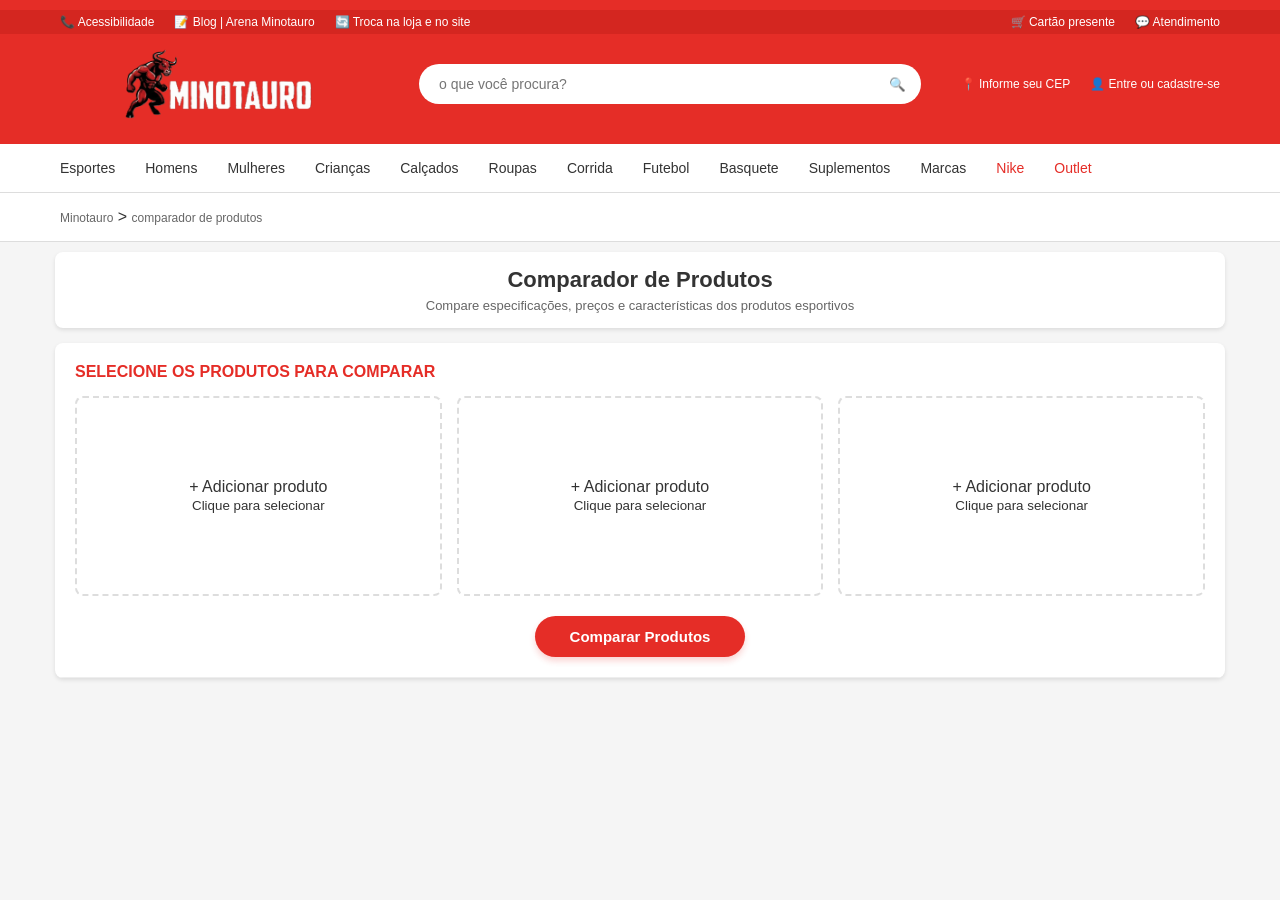
==== index.html @ 3b69f61f "Subindo projeto Minotauro completo" ====
<!DOCTYPE html>
<html lang="pt-BR">
  <head>
    <meta charset="UTF-8" />
    <meta name="viewport" content="width=device-width, initial-scale=1.0" />
    <title>Comparador de Produtos - Grifo</title>
    <link rel="stylesheet" href="style.css" />
    <script src="script.js"></script>
  </head>
  <body>
    <!-- Header -->
    <header class="header">
      <div class="header-top">
        <div class="container">
          <div class="header-top-left">
            <span>📞 Acessibilidade</span>
            <span>📝 Blog | Arena Minotauro</span>
            <span>🔄 Troca na loja e no site</span>
          </div>
          <div class="header-top-right">
            <span>🛒 Cartão presente</span>
            <span>💬 Atendimento</span>
          </div>
        </div>
      </div>
      <div class="header-main">
        <div class="container">
          <a href="#" class="logo">
            <img
              src="imagens/Minotauro 3.PNG"
              alt="Logo Minotauro"
              class="logo-img"
            />
          </a>
          <!--    <a href="#" class="logo"> Grifo </a>-->
          <div class="search-container">
            <input
              type="text"
              class="search-input"
              placeholder="o que você procura?"
            />
            <button class="search-btn">🔍</button>
          </div>
          <div class="header-right">
            <span>📍 Informe seu CEP</span>
            <span>👤 Entre ou cadastre-se</span>
          </div>
        </div>
      </div>
    </header>

    <!-- Menu de navegação -->
    <nav class="nav-menu">
      <div class="container">
        <ul class="nav-items">
          <li><a href="#">Esportes</a></li>
          <li><a href="#">Homens</a></li>
          <li><a href="#">Mulheres</a></li>
          <li><a href="#">Crianças</a></li>
          <li><a href="#">Calçados</a></li>
          <li><a href="#">Roupas</a></li>
          <li><a href="#">Corrida</a></li>
          <li><a href="#">Futebol</a></li>
          <li><a href="#">Basquete</a></li>
          <li><a href="#">Suplementos</a></li>
          <li><a href="#">Marcas</a></li>
          <li><a href="#" style="color: #e52d27">Nike</a></li>
          <li><a href="#" style="color: #e52d27">Outlet</a></li>
        </ul>
      </div>
    </nav>

    <!-- Breadcrumb -->
    <div class="breadcrumb">
      <div class="container">
        <a href="#">Minotauro</a> >
        <a href="#">comparador de produtos</a>
      </div>
    </div>

    <!-- Conteúdo principal -->
    <main class="main-content">
      <div class="comparador-header">
        <h1 class="comparador-title">Comparador de Produtos</h1>
        <p class="comparador-subtitle">
          Compare especificações, preços e características dos produtos
          esportivos
        </p>
      </div>

      <div class="comparador-container">
        <div class="comparador-section">
          <h2 class="section-title">Selecione os produtos para comparar</h2>
          <div class="produto-selector">
            <div class="produto-slot" onclick="abrirModalSelecao()">
              <div class="produto-placeholder" id="slot1">
                <div>+ Adicionar produto</div>
                <small>Clique para selecionar</small>
              </div>
            </div>
            <div class="produto-slot" onclick="abrirModalSelecao()">
              <div class="produto-placeholder" id="slot2">
                <div>+ Adicionar produto</div>
                <small>Clique para selecionar</small>
              </div>
            </div>
            <div class="produto-slot" onclick="abrirModalSelecao()">
              <div class="produto-placeholder" id="slot3">
                <div>+ Adicionar produto</div>
                <small>Clique para selecionar</small>
              </div>
            </div>
          </div>
          <div style="text-align: center">
            <button class="btn-comparar" onclick="compararProdutos()">
              Comparar Produtos
            </button>
          </div>
        </div>

        <div
          class="comparador-section"
          id="comparacao-resultado"
          style="display: none"
        >
          <h2 class="section-title">Comparação de Produtos</h2>
          <table class="comparacao-table">
            <thead>
              <tr>
                <th>Especificação</th>
                <th>Produto 1</th>
                <th>Produto 2</th>
                <th>Produto 3</th>
              </tr>
            </thead>
            <tbody>
              <tr>
                <td class="spec-category">INFORMAÇÕES GERAIS</td>
                <td></td>
                <td></td>
                <td></td>
              </tr>
              <tr>
                <td>Marca</td>
                <td id="marca1">-</td>
                <td id="marca2">-</td>
                <td id="marca3">-</td>
              </tr>
              <tr>
                <td>Modelo</td>
                <td id="modelo1">-</td>
                <td id="modelo2">-</td>
                <td id="modelo3">-</td>
              </tr>
              <tr>
                <td>Preço</td>
                <td id="preco1">-</td>
                <td id="preco2">-</td>
                <td id="preco3">-</td>
              </tr>

              <tr class="ai-summary-row">
                <td>
                  Opinião dos Clientes <br /><small style="color: #666"
                    >(Gerado por IA)</small
                  >
                </td>
                <td id="resumo1" class="ai-summary-cell"></td>
                <td id="resumo2" class="ai-summary-cell"></td>
                <td id="resumo3" class="ai-summary-cell"></td>
              </tr>
              <tr>
                <td class="spec-category">CARACTERÍSTICAS</td>
                <td></td>
                <td></td>
                <td></td>
              </tr>
              <tr>
                <td>Material</td>
                <td id="material1">-</td>
                <td id="material2">-</td>
                <td id="material3">-</td>
              </tr>
              <tr>
                <td>Peso</td>
                <td id="peso1">-</td>
                <td id="peso2">-</td>
                <td id="peso3">-</td>
              </tr>
              <tr>
                <td>Cor</td>
                <td id="cor1">-</td>
                <td id="cor2">-</td>
                <td id="cor3">-</td>
              </tr>
              <tr>
                <td>Tecnologia</td>
                <td id="tecnologia1">-</td>
                <td id="tecnologia2">-</td>
                <td id="tecnologia3">-</td>
              </tr>
              <tr>
                <td>Tipo de fecho</td>
                <td id="fecho1">-</td>
                <td id="fecho2">-</td>
                <td id="fecho3">-</td>
              </tr>
              <tr>
                <td>Tamanhos disponíveis</td>
                <td id="tamanhos1">-</td>
                <td id="tamanhos2">-</td>
                <td id="tamanhos3">-</td>
              </tr>
            </tbody>
          </table>
          <div id="mobile-comparison-view" style="display: none">
            <div class="mobile-tabs-header" id="mobileTabsHeader"></div>
            <div class="mobile-tabs-content" id="mobileTabsContent"></div>
          </div>
        </div>
      </div>
    </main>

    <div id="productModal" class="modal-overlay">
      <div class="modal-content">
        <div class="modal-header">
          <h3 class="modal-title" style="color: #e52d27; font-weight: bold">
            Selecione um Produto
          </h3>
          <button class="modal-close" onclick="fecharModal()">&times;</button>
        </div>
        <div id="errorToast" class="error-toast">
          <div class="toast-content">
            <div class="error-icon">!</div>
            <div class="toast-message">
              <strong>Categorias Diferentes</strong>
              <span>Selecione produtos do mesmo tipo para comparar.</span>
            </div>
          </div>
        </div>
        <div class="filter-box-wrapper">
          <div class="search-modal-container">
            <input
              type="text"
              id="modalSearchInput"
              placeholder="Buscar produto..."
              oninput="filtrarProdutos()"
              onfocus="togglePopularTerms(true)"
            />

            <button class="search-modal-btn">🔍</button>

            <div
              id="popularTerms"
              class="popular-terms-dropdown"
              style="display: none"
            >
              <h4>Termos mais buscados</h4>
              <ol class="popular-list">
                <li onclick="selecionarTermoPopular(this)">
                  <span class="term-number">1</span> Bola de futebol
                </li>
                <li onclick="selecionarTermoPopular(this)">
                  <span class="term-number">2</span> Tenis Nike
                </li>
                <li onclick="selecionarTermoPopular(this)">
                  <span class="term-number">3</span> Asics
                </li>
                <li onclick="selecionarTermoPopular(this)">
                  <span class="term-number">4</span> Relógio
                </li>
                <li onclick="selecionarTermoPopular(this)">
                  <span class="term-number">5</span> Tenis Adidas
                </li>
              </ol>
            </div>
          </div>

          <div class="filters-row">
            <div class="filter-item">
              <label>Esporte</label>
              <select id="filterEsporte" onchange="aplicarFiltrosAvancados()">
                <option value="">Todos</option>
                <option value="Futebol">Futebol</option>
                <option value="Corrida">Corrida</option>
                <option value="Artes Marciais">Artes Marciais</option>
                <option value="Academia">Academia</option>
              </select>
            </div>

            <div class="filter-item">
              <label>Gênero</label>
              <select id="filterGenero" onchange="aplicarFiltrosAvancados()">
                <option value="">Todos</option>
                <option value="Masculino">Masculino</option>
                <option value="Feminino">Feminino</option>
                <option value="Unissex">Unissex</option>
              </select>
            </div>

            <div class="filter-item">
              <label>Cor</label>
              <select id="filterCor" onchange="aplicarFiltrosAvancados()">
                <option value="">Todas as cores</option>
                <option value="Branco">Branco</option>
                <option value="Preto">Preto</option>
                <option value="Vermelho">Vermelho</option>
                <option value="Amarelo">Amarelo</option>
                <option value="Laranja">Laranja</option>
              </select>
            </div>

            <div class="filter-item">
              <label>Faixa de Preço</label>
              <select id="filterPreco" onchange="aplicarFiltrosAvancados()">
                <option value="">Todos os preços</option>
                <option value="low">Até R$ 100</option>
                <option value="mid">R$ 100 - R$ 200</option>
                <option value="high">Acima de R$ 200</option>
              </select>
            </div>

            <div class="filter-item filter-actions">
              <button class="btn-clear-filters" onclick="limparFiltros()">
                Limpar Filtros
              </button>
            </div>
          </div>
        </div>

        <div id="modalProductsContainer" class="modal-products-grid"></div>

        <div class="modal-footer">
          <button class="btn-cancelar" onclick="fecharModal()">Cancelar</button>
          <button
            class="btn-comparar-modal"
            id="btnCompararModal"
            onclick="confirmarSelecao()"
            disabled
          >
            Selecionar (Min: 1)
          </button>
        </div>
      </div>
    </div>
  </body>
</html>
---- style.css ----
/* =========================================
   1. RESET E ESTILOS GERAIS
   ========================================= */
* {
  margin: 0;
  padding: 0;
  box-sizing: border-box;
}

body {
  font-family: -apple-system, BlinkMacSystemFont, "Segoe UI", Roboto, "Helvetica Neue", Arial, sans-serif;
  background-color: #f5f5f5;
  color: #333;
  -webkit-font-smoothing: antialiased;
}

input, button, select, textarea {
  font-family: inherit;
}

/* =========================================
   2. HEADER E NAVEGAÇÃO
   ========================================= */
.header {
  background-color: #e52d27;
  color: white;
  padding: 10px 0;
}

.header-top {
  background-color: #d42620;
  padding: 5px 0;
  font-size: 12px;
}

.header-top .container,
.header-main .container,
.nav-menu .container,
.breadcrumb .container {
  max-width: 1200px;
  margin: 0 auto;
  padding: 0 20px;
}

.header-top .container {
  display: flex;
  justify-content: space-between;
  align-items: center;
}

.header-top-left,
.header-top-right {
  display: flex;
  gap: 20px;
}

.header-main {
  padding: 10px 0;
}

.header-main .container {
  display: flex;
  justify-content: space-between;
  align-items: center;
}

/* --- LOGO --- */
.logo {
  display: flex;
  align-items: center;
  text-decoration: none;
}

.logo-img {
  height: 80px;
  width: auto;
  object-fit: contain;
}

.search-container {
  flex: 1;
  max-width: 600px;
  margin: 0 40px;
  position: relative;
}

.search-input {
  width: 100%;
  padding: 12px 50px 12px 20px;
  border: none;
  border-radius: 25px;
  font-size: 14px;
}

.search-btn {
  position: absolute;
  right: 15px;
  top: 50%;
  transform: translateY(-50%);
  background: none;
  border: none;
  color: #e52d27;
  cursor: pointer;
}

.header-right {
  display: flex;
  align-items: center;
  gap: 20px;
  font-size: 12px;
}

/* Menu de Navegação */
.nav-menu {
  background-color: white;
  border-bottom: 1px solid #ddd;
  padding: 15px 0;
}

.nav-items {
  display: flex;
  gap: 30px;
  list-style: none;
  flex-wrap: wrap;
}

.nav-items li a {
  text-decoration: none;
  color: #333;
  font-weight: 500;
  font-size: 14px;
  transition: color 0.3s;
}

.nav-items li a:hover {
  color: #e52d27;
}

/* Breadcrumb */
.breadcrumb {
  background-color: white;
  padding: 15px 0;
  border-bottom: 1px solid #ddd;
}

.breadcrumb a {
  color: #666;
  text-decoration: none;
  font-size: 12px;
}

/* =========================================
   3. ÁREA PRINCIPAL DO COMPARADOR
   ========================================= */
.main-content {
  max-width: 1200px;
  margin: 10px auto;
  padding: 0 15px;
}

.comparador-header {
  background-color: white;
  padding: 15px;
  border-radius: 8px;
  box-shadow: 0 2px 4px rgba(0, 0, 0, 0.1);
  margin-bottom: 15px;
  text-align: center;
}

.comparador-title {
  color: #333;
  font-size: 22px;
  margin-bottom: 5px;
  font-weight: 800;
}

.comparador-subtitle {
  color: #666;
  font-size: 13px;
  margin-bottom: 0;
}

.comparador-container {
  background-color: white;
  border-radius: 8px;
  box-shadow: 0 2px 4px rgba(0, 0, 0, 0.1);
  overflow: hidden;
}

.comparador-section {
  padding: 20px;
  border-bottom: 1px solid #eee;
}

.section-title {
  color: #e52d27;
  font-size: 16px;
  margin-bottom: 15px;
  font-weight: bold;
  text-transform: uppercase;
}

/* =========================================
   4. SLOTS DE SELEÇÃO
   ========================================= */
.produto-selector {
  display: flex;
  gap: 15px;
  margin-bottom: 20px;
}

.produto-slot {
  flex: 1;
  border: 2px dashed #ddd;
  border-radius: 8px;
  min-height: 200px;
  text-align: center;
  cursor: pointer;
  transition: all 0.3s;
  padding: 10px;
  position: relative;
  background-color: #fff;
  display: flex;
  align-items: center;
  justify-content: center;
}

.produto-slot:hover {
  border-color: #e52d27;
  background-color: #fafafa;
}

.produto-slot.selected {
  border-color: #e52d27;
  border-style: solid;
  background-color: #fff;
  cursor: default;
  display: block;
}

/* Wrapper interno */
.produto-card-wrapper {
  position: relative;
  display: flex;
  flex-direction: column;
  align-items: center;
  height: 100%;
  justify-content: space-between;
}

/* Imagem e Textos do Slot */
.produto-image {
  width: auto;
  height: 90px;
  object-fit: contain;
  margin-bottom: 8px;
}

.produto-name {
  font-weight: bold;
  color: #333;
  font-size: 13px;
  margin-bottom: 5px;
  line-height: 1.2;
  height: 32px;
  overflow: hidden;
}

.produto-price {
  color: #e52d27;
  font-size: 16px;
  font-weight: 800;
}

/* Botão Remover */
.btn-remover {
  display: inline-block;
  background-color: white;
  border: 1px solid #e52d27;
  color: #e52d27;
  border-radius: 20px;
  padding: 5px 15px;
  font-size: 12px;
  font-weight: bold;
  cursor: pointer;
  margin-top: 10px;
  width: auto;
  position: static;
  transition: all 0.2s;
}

.btn-remover:hover {
  background-color: #e52d27;
  color: white;
}

/* Botão Comparar Principal */
.btn-comparar {
  background-color: #e52d27;
  color: white;
  border: none;
  padding: 12px 35px;
  border-radius: 25px;
  font-size: 15px;
  font-weight: bold;
  cursor: pointer;
  transition: background-color 0.3s;
  box-shadow: 0 4px 6px rgba(229, 45, 39, 0.2);
}

.btn-comparar:hover {
  background-color: #d42620;
  transform: translateY(-2px);
}

/* =========================================
   5. TABELA DE COMPARAÇÃO
   ========================================= */
.comparacao-table {
  width: 100%;
  border-collapse: separate;
  border-spacing: 0;
  margin-top: 20px;
  background-color: transparent;
}

.comparacao-table th {
  background-color: white;
  color: #8898aa;
  text-transform: uppercase;
  font-size: 12px;
  letter-spacing: 1px;
  padding: 20px;
  border-bottom: 2px solid #eef2f7;
  text-align: left;
}

.comparacao-table td {
  padding: 20px;
  color: #525f7f;
  font-size: 15px;
  border-bottom: 1px solid #eef2f7;
  vertical-align: middle;
}

/* Títulos das Linhas */
.comparacao-table td:first-child {
  font-weight: 600;
  color: #32325d;
  width: 25%;
}

/* Estilo do Preço na Tabela */
[id^="preco"] {
  font-size: 20px;
  color: #e52d27;
  font-weight: 800;
}

/* Categorias */
.spec-category {
  background-color: #f6f9fc !important;
  color: #32325d !important;
  font-size: 13px !important;
  font-weight: 800 !important;
  letter-spacing: 1.2px;
  text-transform: uppercase;
  padding-top: 30px !important;
  border-bottom: none !important;
}

/* --- CARD DE IA --- */
.ai-summary-row {
  background-color: transparent;
  border: none;
}

.ai-summary-cell {
  padding: 10px !important;
  vertical-align: top;
  background-color: transparent;
  border-bottom: none;
  height: 1px;
}

.ai-card {
  background: linear-gradient(135deg, #fcfdff 0%, #f0f4f8 100%);
  border: 1px solid #dbe2e8;
  border-radius: 12px;
  padding: 20px;
  box-shadow: 0 4px 6px rgba(0, 0, 0, 0.02);
  height: 100%;
  display: flex;
  flex-direction: column;
  justify-content: space-between;
  transition: transform 0.2s ease;
}

.ai-card:hover {
  transform: translateY(-2px);
  box-shadow: 0 6px 12px rgba(0, 0, 0, 0.05);
}

.ai-card-header {
  display: flex;
  align-items: center;
  gap: 8px;
  margin-bottom: 12px;
  color: #b88d2a;
  font-weight: bold;
  font-size: 13px;
  text-transform: uppercase;
  letter-spacing: 0.5px;
  justify-content: flex-start;
}

.ai-card-header span:first-child {
  color: #e6b32e;
  font-size: 16px;
  margin-right: 0;
}

.ai-card-body {
  font-size: 14px;
  line-height: 1.6;
  color: #4a5568;
  margin-bottom: 15px;
  flex: 1;
}

.ai-card-footer {
  display: flex;
  align-items: center;
  gap: 6px;
  font-size: 11px;
  color: #8898aa;
  border-top: 1px solid #eee;
  padding-top: 10px;
}

/* =========================================
   6. MODAL E FILTROS
   ========================================= */

.modal-overlay {
  display: none;
  position: fixed;
  z-index: 2000;
  left: 0;
  top: 0;
  width: 100%;
  height: 100%;
  background-color: rgba(0, 0, 0, 0.6);
  backdrop-filter: blur(2px);
  overflow-y: auto;
}

.modal-content {
  background-color: #fff;
  margin: 2vh auto;
  padding: 20px;
  width: 95%;
  max-width: 850px;
  border-radius: 8px;
  position: relative;
  box-shadow: 0 15px 35px rgba(0, 0, 0, 0.25);
  display: flex;
  flex-direction: column;
  max-height: 95vh;
  overflow: hidden;
}

.modal-header {
  display: flex;
  justify-content: space-between;
  align-items: center;
  margin-bottom: 15px;
  padding-bottom: 10px;
  border-bottom: 1px solid #eee;
}

.modal-title {
  color: #e52d27;
  font-size: 18px;
  font-weight: 800;
}

.modal-close {
  background: none;
  border: none;
  font-size: 24px;
  cursor: pointer;
  color: #999;
  line-height: 0.5;
}
.modal-close:hover {
  color: #e52d27;
}

/* --- BOX DE FILTROS --- */
.filter-box-wrapper {
  background-color: #f8f9fa;
  padding: 15px;
  border-radius: 6px;
  margin-bottom: 15px;
  border: 1px solid #e9ecef;
  flex-shrink: 0;
}

/* Busca e Populares */
.search-modal-container {
  margin-bottom: 10px;
  width: 100%;
  position: relative;
}

#modalSearchInput {
  width: 100%;
  background-color: white;
  border: 1px solid #ced4da;
  border-radius: 4px;
  height: 38px;
  padding: 5px 35px 5px 15px;
  font-size: 13px;
  color: #495057;
}

.search-modal-btn {
  position: absolute;
  right: 10px;
  top: 50%;
  transform: translateY(-50%);
  background: none;
  border: none;
  color: #e52d27;
  font-size: 16px;
  cursor: pointer;
}

/* --- DROPDOWN DE TERMOS POPULARES --- */
.popular-terms-dropdown {
  position: absolute;
  top: 100%;
  left: 0;
  width: 100%;
  background-color: white;
  border: 1px solid #ddd;
  border-top: none;
  border-radius: 0 0 8px 8px;
  box-shadow: 0 4px 10px rgba(0, 0, 0, 0.1);
  z-index: 100;
  padding: 10px 0;
}

.popular-terms-dropdown h4 {
  font-size: 11px;
  color: #999;
  text-transform: uppercase;
  margin: 0 15px 5px 15px;
  font-weight: 700;
}

.popular-list {
  list-style: none;
  margin: 0;
  padding: 0;
}

.popular-list li {
  padding: 8px 15px;
  font-size: 13px;
  color: #333;
  cursor: pointer;
  transition: background 0.2s;
  display: flex;
  align-items: center;
}

.popular-list li:hover {
  background-color: #f8f9fa;
  color: #e52d27;
}

.term-number {
  background-color: #e52d27;
  color: white; 
  font-weight: bold;
  font-size: 11px;
  padding: 3px 8px; 
  border-radius: 4px; 
  margin-right: 10px; 
  display: inline-block;
  min-width: 25px; 
  text-align: center;
}

/* --- FILTROS EM LINHA --- */
.filters-row {
  display: flex;
  gap: 10px;
  align-items: flex-end;
  flex-wrap: wrap;
}

.filter-item {
  display: flex;
  flex-direction: column;
  gap: 3px;
  flex: 1;
  min-width: 100px;
}

.filter-actions {
  flex: 0 0 auto;
}

.filter-item label {
  font-size: 10px;
  font-weight: 700;
  color: #6c757d;
  text-transform: uppercase;
}

.filter-item select {
  height: 32px;
  border: 1px solid #ced4da;
  border-radius: 4px;
  padding: 0 5px;
  color: #495057;
  font-size: 12px;
  background-color: white;
  cursor: pointer;
  width: 100%;
}

.btn-clear-filters {
  height: 32px;
  background-color: #6c757d;
  color: white;
  border: none;
  padding: 0 15px;
  border-radius: 4px;
  font-size: 11px;
  font-weight: bold;
  cursor: pointer;
  transition: background 0.2s;
}
.btn-clear-filters:hover {
  background-color: #545b62;
}

/* --- GRID DE PRODUTOS --- */
.modal-products-grid {
  display: grid;
  grid-template-columns: repeat(3, 1fr);
  gap: 15px;
  padding: 5px;
  overflow-y: auto;
  flex: 1;
  min-height: 0;
}

/* --- CARD DE PRODUTO --- */
.product-card-modal {
  background: white;
  border: 1px solid #f0f0f0;
  border-radius: 6px;
  padding: 10px;
  text-align: center;
  position: relative;
  transition: all 0.2s;
  cursor: pointer;
  display: flex;
  flex-direction: column;
  justify-content: space-between;
}

.product-card-modal:hover {
  transform: translateY(-2px);
  box-shadow: 0 5px 15px rgba(0, 0, 0, 0.08);
  border-color: #ddd;
}

.product-card-modal.selected-for-comp {
  border: 2px solid #e52d27;
  background-color: #fffbfb;
}

.card-brand {
  font-size: 9px;
  color: #adb5bd;
  text-transform: uppercase;
  margin-bottom: 2px;
  display: block;
}

.product-card-modal img {
  height: 80px;
  object-fit: contain;
  margin: 0 auto 5px auto;
  max-width: 100%;
}

.product-card-modal .produto-name {
  font-size: 12px;
  font-weight: 700;
  color: #333;
  line-height: 1.2;
  height: 28px;
  overflow: hidden;
  margin-bottom: 5px;
}

.card-rating {
  color: #ffc107;
  font-size: 11px;
  margin-bottom: 5px;
  display: flex;
  justify-content: center;
  gap: 1px;
}

.price-container {
  display: flex;
  align-items: center;
  justify-content: center;
  gap: 8px;
  flex-wrap: wrap;
  margin-top: auto;
}
.current-price {
  color: #e52d27;
  font-size: 16px; 
  font-weight: 800;
}
.original-price {
  font-size: 12px; 
  color: #999; 
  text-decoration: line-through;
  font-weight: 400;
}
.discount-badge {
  background-color: #28a745;
  color: white;
  font-size: 11px; 
  font-weight: bold;
  padding: 3px 6px; 
  border-radius: 4px;
}

.modal-footer {
  border-top: 1px solid #f0f0f0;
  padding-top: 10px;
  margin-top: 10px;
  display: flex;
  justify-content: flex-end;
  gap: 10px;
  flex-shrink: 0;
}

.btn-comparar-modal {
  background-color: #e52d27;
  color: white;
  border: none;
  padding: 10px 25px; 
  border-radius: 25px; 
  font-weight: bold;
  cursor: pointer;
  font-size: 14px;
  transition: background-color 0.2s;
}
.btn-comparar-modal:hover:not(:disabled) {
  background-color: #d42620;
}

.btn-cancelar {
  background-color: #f0f0f0;
  color: #333;
  border: 1px solid #ddd;
  padding: 10px 25px;
  border-radius: 25px;
  font-weight: bold;
  cursor: pointer;
  font-size: 14px;
  transition: background-color 0.2s;
}
.btn-cancelar:hover {
  background-color: #e0e0e0;
}

/* =========================================
   7. RESPONSIVIDADE (MOBILE & TABLET)
   ========================================= */

@media (max-width: 768px) {

    /* --- 1. LAYOUT GERAL --- */
    .header-main .container { flex-direction: column; gap: 10px; }
    .search-container { margin: 0; width: 100%; }
    .nav-items { display: none; }
    
    .main-content { padding: 0 10px; margin-top: 10px; }
    .comparador-header { padding: 15px; text-align: center; }
    .comparador-title { font-size: 20px; }
    .comparador-subtitle { font-size: 12px; }

    /* --- 2. SLOTS HORIZONTAIS --- */
    .produto-selector { flex-direction: column; gap: 10px; margin-bottom: 20px; }
    .produto-slot { min-height: auto; padding: 10px; border-width: 1px; }
    
    .produto-card-wrapper {
        flex-direction: row; align-items: center; width: 100%; gap: 15px; text-align: left;
        justify-content: space-between;
    }
    
    .produto-image { height: 60px; width: 60px; margin-bottom: 0; flex-shrink: 0; object-fit: contain; }
    
    .produto-info-col { flex: 1; min-width: 0; padding-right: 5px; }
    .produto-name { 
        font-size: 13px; height: auto; max-height: none; flex: 1; margin-bottom: 0; line-height: 1.3;
        display: -webkit-box; -webkit-line-clamp: 2; -webkit-box-orient: vertical; overflow: hidden;
    }
    
    .produto-actions-col { display: flex; flex-direction: column; align-items: flex-end; gap: 5px; flex-shrink: 0; }
    .produto-price { font-size: 14px; margin-bottom: 0; }
    .btn-remover { margin-top: 0; margin-left: 0; padding: 4px 10px; font-size: 10px; }
    
    .produto-placeholder { flex-direction: row; gap: 10px; padding-top: 0; height: 50px; }
    .icon-plus { font-size: 20px; margin: 0; }

    /* --- 3. SISTEMA DE ABAS (RESULTADO) --- */
    .comparacao-table { display: none !important; }
    #mobile-comparison-view { display: block !important; margin-top: 20px; }

    /* Cabeçalho das Abas */
    .mobile-tabs-header {
        display: flex;
        gap: 8px;
        overflow-x: auto;
        padding-bottom: 10px;
        margin-bottom: 15px;
        border-bottom: 1px solid #eee;
        -webkit-overflow-scrolling: touch; 
        scrollbar-width: none;
    }
    .mobile-tabs-header::-webkit-scrollbar { display: none; }

    .tab-btn {
        flex: 1;
        min-width: 100px;
        background: white;
        border: 1px solid #ddd;
        border-radius: 8px;
        padding: 10px 5px;
        cursor: pointer;
        display: flex;
        flex-direction: column;
        align-items: center;
        opacity: 0.6;
        transition: all 0.3s;
    }

    .tab-btn img { width: 40px; height: 40px; object-fit: contain; margin-bottom: 5px; }
    
    /* Controle de texto nas Abas */
    .tab-btn span { 
        font-size: 10px; 
        font-weight: bold; 
        text-align: center;
        line-height: 1.2;
        display: -webkit-box;
        -webkit-line-clamp: 2;
        -webkit-box-orient: vertical;
        overflow: hidden;
        height: 24px; 
    }
    
    .tab-btn.active {
        border-color: #e52d27; background-color: #fff5f5; opacity: 1;
        box-shadow: 0 4px 6px rgba(0,0,0,0.05);
    }

    /* Conteúdo das Abas */
    .mobile-product-detail { display: none; animation: fadeIn 0.3s ease; }
    .mobile-product-detail.active { display: block; }
    @keyframes fadeIn { from { opacity: 0; } to { opacity: 1; } }

    /* Bloco Preço + Promoção */
    .mobile-price-block {
        text-align: center;
        margin-bottom: 20px;
        padding: 15px;
        background-color: #fff9f9;
        border-radius: 8px;
        border: 1px dashed #e52d27;
    }
    .mobile-main-price { font-size: 24px; color: #e52d27; font-weight: 800; line-height: 1; }
    
    .mobile-promo-container {
        display: flex; align-items: center; justify-content: center; gap: 10px; margin-top: 8px;
    }
    .mobile-original-price { font-size: 13px; color: #999; text-decoration: line-through; }
    .mobile-discount-badge {
        background-color: #28a745; color: white; font-size: 11px; font-weight: bold; padding: 3px 8px; border-radius: 4px;
    }

    /* Lista de Especificações */
    .mobile-spec-item {
        display: flex; justify-content: space-between; padding: 12px 0;
        border-bottom: 1px solid #f0f0f0; font-size: 13px;
    }
    .mobile-spec-label { font-weight: bold; color: #666; width: 40%; }
    .mobile-spec-value { width: 60%; text-align: right; color: #333; }

    /* --- 4. MODAL RESPONSIVA --- */
    .modal-content {
        width: 100%; height: 100%; max-height: 100vh; margin: 0; border-radius: 0; padding: 15px;
        display: flex; flex-direction: column;
    }
    .modal-header { margin-bottom: 10px; }
    .filter-box-wrapper { padding: 10px; background-color: #f0f2f5; margin-bottom: 10px; }
    .search-modal-container { margin-bottom: 10px; }
    
    /* Filtros 2x2 */
    .filters-row { display: grid; grid-template-columns: 1fr 1fr; gap: 8px; }
    .filter-item { min-width: 0; }
    .filter-item label { font-size: 9px; }
    .filter-item select { height: 36px; font-size: 12px; padding: 0 5px; }
    .filter-actions { grid-column: 1 / -1; width: 100%; }
    .btn-clear-filters { width: 100%; height: 36px; }

    /* Grid Modal */
    .modal-products-grid { grid-template-columns: 1fr 1fr; gap: 10px; padding-bottom: 20px; flex: 1; }
    .product-card-modal { padding: 10px; }
    .product-card-modal img { height: 70px; margin-bottom: 5px; }
    .product-card-modal .produto-name { font-size: 11px; height: 30px; margin-bottom: 5px; }
    .modal-footer { margin-top: auto; padding-top: 10px; }
    .btn-comparar-modal { width: 100%; padding: 12px; }
    .btn-cancelar { display: none; }
}

/* --- ESTADO VAZIO (SEM RESULTADOS) --- */
.no-results-container {
  grid-column: 1 / -1;
  display: flex;
  flex-direction: column;
  align-items: center;
  justify-content: center;
  padding: 40px 20px;
  text-align: center;
  background-color: #fff;
  border-radius: 8px;
  border: 1px dashed #ddd;
  margin-top: 20px;
  animation: fadeIn 0.5s ease;
}

.no-results-img {
  max-width: 150px;
  height: auto;
  margin-bottom: 20px;
  opacity: 1;
}

.no-results-title {
  font-size: 18px;
  font-weight: bold;
  color: #333;
  margin-bottom: 10px;
}

.no-results-text {
  font-size: 14px;
  color: #666;
  max-width: 400px;
  line-height: 1.5;
  margin-bottom: 20px;
}

/* Botão de ação do estado vazio */
.btn-reset-search {
  background-color: #e52d27;
  color: white;
  border: none;
  padding: 10px 25px;
  border-radius: 25px;
  font-weight: bold;
  cursor: pointer;
  transition: background 0.2s;
}

.btn-reset-search:hover {
  background-color: #d42620;
}

/* --- ALERTA TOAST (ERRO DE CATEGORIA) --- */
.error-toast {
  position: absolute;
  top: 90px;
  left: 50%;
  transform: translateX(-50%) translateY(-20px);
  background-color: #fff;
  border-left: 5px solid #e52d27;
  padding: 15px 20px;
  border-radius: 4px;
  box-shadow: 0 5px 20px rgba(0, 0, 0, 0.15);
  z-index: 100;
  width: 90%;
  max-width: 400px;
  display: flex;
  align-items: center;
  opacity: 0;
  visibility: hidden;
  transition: all 0.3s ease;
}

.error-toast.show {
  opacity: 1;
  visibility: visible;
  transform: translateX(-50%) translateY(0);
}

.toast-content {
  display: flex;
  align-items: center;
  gap: 15px;
}

.error-icon {
  width: 30px;
  height: 30px;
  background-color: #e52d27;
  color: white;
  border-radius: 50%;
  display: flex;
  align-items: center;
  justify-content: center;
  font-weight: bold;
  font-size: 18px;
  font-family: Arial, sans-serif;
  flex-shrink: 0;
}

.toast-message strong {
  display: block;
  color: #333;
  font-size: 14px;
  margin-bottom: 2px;
}

.toast-message span {
  font-size: 12px;
  color: #666;
}
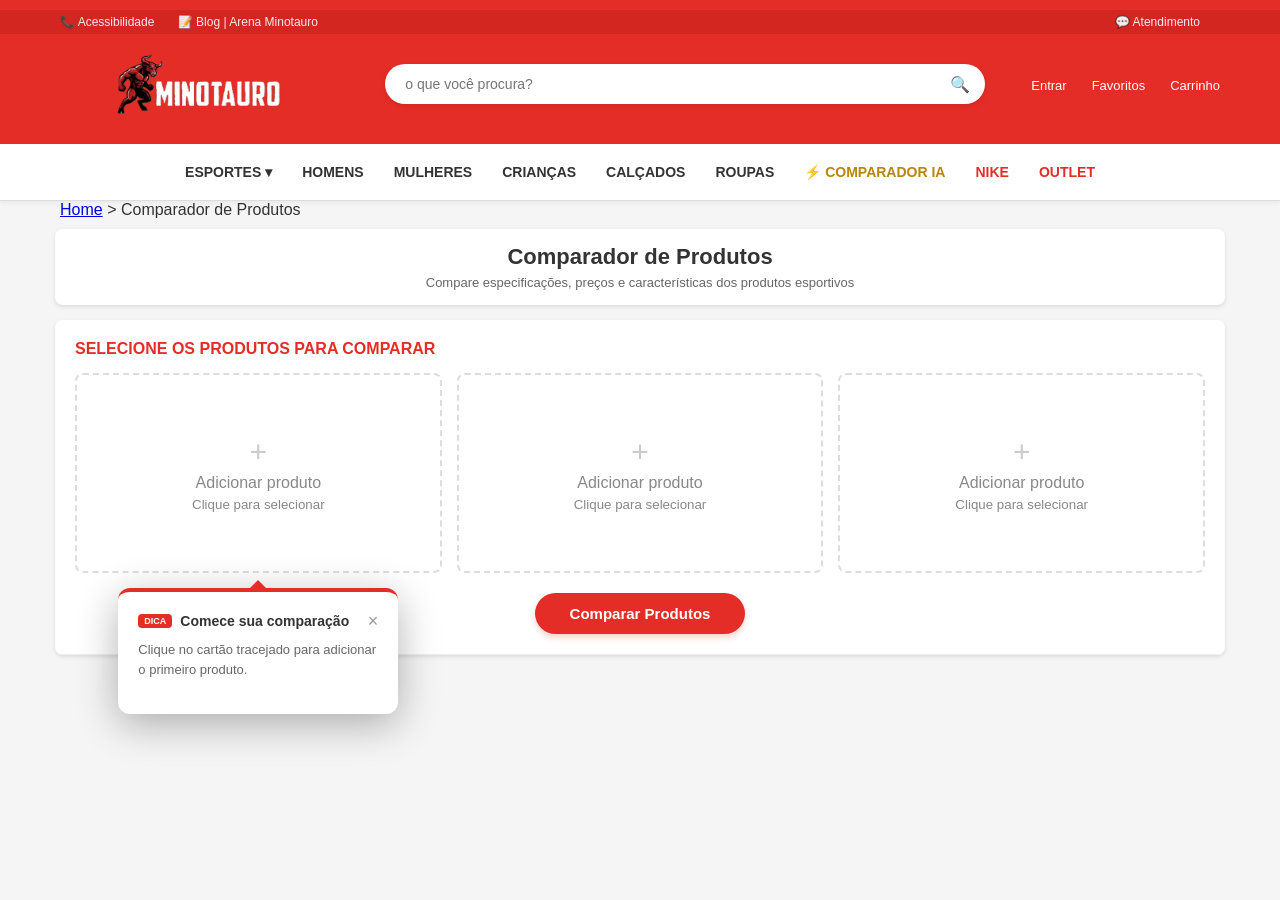
==== commit d7e00674: "Refinamento do projeto" ====
--- a/index.html
+++ b/index.html
@@ -3,82 +3,93 @@
   <head>
     <meta charset="UTF-8" />
     <meta name="viewport" content="width=device-width, initial-scale=1.0" />
-    <title>Comparador de Produtos - Grifo</title>
+    <title>Comparador de Produtos - Minotauro</title>
     <link rel="stylesheet" href="style.css" />
-    <script src="script.js"></script>
+    <script src="script.js" defer></script>
   </head>
   <body>
-    <!-- Header -->
+    
     <header class="header">
-      <div class="header-top">
+        <div class="header-top">
+            <div class="container">
+                <div class="header-links">
+                    <span>📞 Acessibilidade</span>
+                    <span>📝 Blog | Arena Minotauro</span>
+                </div>
+                <div class="header-links">
+                    <span>💬 Atendimento</span>
+                </div>
+            </div>
+        </div>
+        <div class="header-main">
+            <div class="container header-content">
+               <button class="mobile-menu-btn" onclick="toggleMenu()"><i class="fas fa-bars"></i></button>
+
+                <a href="home.html" class="logo">
+                    <img src="imagens/Minotauro 3.PNG" alt="Minotauro" class="logo-img">
+                </a>
+                
+                <div class="search-container">
+                    <input type="text" class="search-input" placeholder="o que você procura?">
+                    <button class="search-btn">🔍</button>
+                </div>
+<div class="header-icons">
+    
+    <a href="login.html" id="btn-login-header" class="header-item">
+        <i class="fas fa-user"></i> <span>Entrar</span>
+    </a>
+
+    <a href="#" class="header-item"><i class="fas fa-heart"></i> <span>Favoritos</span></a>
+    
+    <a href="#" class="header-item">
+        <i class="fas fa-shopping-cart"></i> 
+        <span id="cart-count" class="cart-badge" style="display:none">0</span>
+        <span>Carrinho</span>
+    </a>
+</div>
+            </div>
+        </div>
+    </header>
+
+    <nav class="nav-bar" id="navBar">
         <div class="container">
-          <div class="header-top-left">
-            <span>📞 Acessibilidade</span>
-            <span>📝 Blog | Arena Minotauro</span>
-            <span>🔄 Troca na loja e no site</span>
-          </div>
-          <div class="header-top-right">
-            <span>🛒 Cartão presente</span>
-            <span>💬 Atendimento</span>
-          </div>
-        </div>
-      </div>
-      <div class="header-main">
-        <div class="container">
-          <a href="#" class="logo">
-            <img
-              src="imagens/Minotauro 3.PNG"
-              alt="Logo Minotauro"
-              class="logo-img"
-            />
-          </a>
-          <!--    <a href="#" class="logo"> Grifo </a>-->
-          <div class="search-container">
-            <input
-              type="text"
-              class="search-input"
-              placeholder="o que você procura?"
-            />
-            <button class="search-btn">🔍</button>
-          </div>
-          <div class="header-right">
-            <span>📍 Informe seu CEP</span>
-            <span>👤 Entre ou cadastre-se</span>
-          </div>
-        </div>
-      </div>
-    </header>
-
-    <!-- Menu de navegação -->
-    <nav class="nav-menu">
-      <div class="container">
-        <ul class="nav-items">
-          <li><a href="#">Esportes</a></li>
-          <li><a href="#">Homens</a></li>
-          <li><a href="#">Mulheres</a></li>
-          <li><a href="#">Crianças</a></li>
-          <li><a href="#">Calçados</a></li>
-          <li><a href="#">Roupas</a></li>
-          <li><a href="#">Corrida</a></li>
-          <li><a href="#">Futebol</a></li>
-          <li><a href="#">Basquete</a></li>
-          <li><a href="#">Suplementos</a></li>
-          <li><a href="#">Marcas</a></li>
-          <li><a href="#" style="color: #e52d27">Nike</a></li>
-          <li><a href="#" style="color: #e52d27">Outlet</a></li>
-        </ul>
-      </div>
+            <ul class="nav-list">
+                <li class="dropdown">
+                    <a href="#" class="nav-link">Esportes ▾</a>
+                    <div class="dropdown-content">
+                        <a href="#"><i class="fas fa-running"></i> Corrida</a>
+                        <a href="#"><i class="far fa-futbol"></i> Futebol</a>
+                        <a href="#"><i class="fas fa-dumbbell"></i> Academia</a>
+                        <a href="#"><i class="fas fa-basketball-ball"></i> Basquete</a>
+                        <a href="#"><i class="fas fa-swimmer"></i> Natação</a>
+                        <a href="#"><i class="fas fa-table-tennis"></i> Tênis</a>
+                    </div>
+                </li>
+                <li><a href="#" class="nav-link">Homens</a></li>
+                <li><a href="#" class="nav-link">Mulheres</a></li>
+                <li><a href="#" class="nav-link">Crianças</a></li>
+                <li><a href="#" class="nav-link">Calçados</a></li>
+                <li><a href="#" class="nav-link">Roupas</a></li>
+                
+                <li>
+                    <a href="index.html" id="btn-comparador-menu" class="nav-link link-dourado-brilhante">
+                        ⚡ Comparador IA
+                    </a>
+                </li>
+                
+                <li><a href="#" class="nav-link red-text">Nike</a></li>
+                <li><a href="#" class="nav-link red-text">Outlet</a></li>
+            </ul>
+        </div>
     </nav>
 
-    <!-- Breadcrumb -->
     <div class="breadcrumb">
       <div class="container">
-        <a href="#">Minotauro</a> >
-        <a href="#">comparador de produtos</a>
+        <a href="home.html">Home</a> >
+        <span>Comparador de Produtos</span>
       </div>
     </div>
 
-    <!-- Conteúdo principal -->
     <main class="main-content">
       <div class="comparador-header">
         <h1 class="comparador-title">Comparador de Produtos</h1>
@@ -92,21 +103,26 @@
         <div class="comparador-section">
           <h2 class="section-title">Selecione os produtos para comparar</h2>
           <div class="produto-selector">
-            <div class="produto-slot" onclick="abrirModalSelecao()">
+            <div class="produto-slot">
               <div class="produto-placeholder" id="slot1">
-                <div>+ Adicionar produto</div>
+                <div class="icon-plus">+</div>
+                <div>Adicionar produto</div>
                 <small>Clique para selecionar</small>
               </div>
             </div>
-            <div class="produto-slot" onclick="abrirModalSelecao()">
+
+            <div class="produto-slot">
               <div class="produto-placeholder" id="slot2">
-                <div>+ Adicionar produto</div>
+                <div class="icon-plus">+</div>
+                <div>Adicionar produto</div>
                 <small>Clique para selecionar</small>
               </div>
             </div>
-            <div class="produto-slot" onclick="abrirModalSelecao()">
+
+            <div class="produto-slot">
               <div class="produto-placeholder" id="slot3">
-                <div>+ Adicionar produto</div>
+                <div class="icon-plus">+</div>
+                <div>Adicionar produto</div>
                 <small>Clique para selecionar</small>
               </div>
             </div>
@@ -343,5 +359,16 @@
         </div>
       </div>
     </div>
+    
+    <div vw class="enabled">
+        <div vw-access-button class="active"></div>
+        <div vw-plugin-wrapper>
+          <div class="vw-plugin-top-wrapper"></div>
+        </div>
+    </div>
+    <script src="https://vlibras.gov.br/app/vlibras-plugin.js"></script>
+    <script>
+        new window.VLibras.Widget('https://vlibras.gov.br/app');
+    </script>
   </body>
-</html>
+</html>
--- a/style.css
+++ b/style.css
@@ -1,11 +1,7 @@
 /* =========================================
    1. RESET E ESTILOS GERAIS
    ========================================= */
-* {
-  margin: 0;
-  padding: 0;
-  box-sizing: border-box;
-}
+* { margin: 0; padding: 0; box-sizing: border-box; }
 
 body {
   font-family: -apple-system, BlinkMacSystemFont, "Segoe UI", Roboto, "Helvetica Neue", Arial, sans-serif;
@@ -14,17 +10,17 @@
   -webkit-font-smoothing: antialiased;
 }
 
-input, button, select, textarea {
-  font-family: inherit;
-}
+input, button, select, textarea { font-family: inherit; }
 
 /* =========================================
    2. HEADER E NAVEGAÇÃO
    ========================================= */
 .header {
-  background-color: #e52d27;
+  background-color: var(--primary-red, #e52d27);
   color: white;
   padding: 10px 0;
+  position: relative;
+  z-index: 100;
 }
 
 .header-top {
@@ -33,1022 +29,518 @@
   font-size: 12px;
 }
 
-.header-top .container,
-.header-main .container,
-.nav-menu .container,
-.breadcrumb .container {
-  max-width: 1200px;
-  margin: 0 auto;
-  padding: 0 20px;
-}
-
-.header-top .container {
-  display: flex;
-  justify-content: space-between;
-  align-items: center;
-}
-
-.header-top-left,
-.header-top-right {
-  display: flex;
-  gap: 20px;
-}
-
-.header-main {
-  padding: 10px 0;
-}
-
-.header-main .container {
-  display: flex;
-  justify-content: space-between;
-  align-items: center;
-}
-
-/* --- LOGO --- */
+.header-top .container { display: flex; justify-content: space-between; }
+.header-links span { margin-right: 20px; opacity: 0.9; }
+.header-main { padding: 15px 0; }
+
+/* Flexbox principal do Header */
+.header-content { 
+    display: flex; 
+    align-items: center; 
+    justify-content: space-between; 
+}
+
+/* 1. LOGO */
 .logo {
-  display: flex;
-  align-items: center;
-  text-decoration: none;
-}
-
-.logo-img {
-  height: 80px;
-  width: auto;
-  object-fit: contain;
-}
-
-.search-container {
-  flex: 1;
-  max-width: 600px;
-  margin: 0 40px;
-  position: relative;
-}
-
-.search-input {
-  width: 100%;
-  padding: 12px 50px 12px 20px;
-  border: none;
-  border-radius: 25px;
-  font-size: 14px;
-}
-
-.search-btn {
-  position: absolute;
-  right: 15px;
-  top: 50%;
-  transform: translateY(-50%);
-  background: none;
-  border: none;
-  color: #e52d27;
-  cursor: pointer;
-}
-
-.header-right {
-  display: flex;
-  align-items: center;
-  gap: 20px;
-  font-size: 12px;
-}
-
-/* Menu de Navegação */
-.nav-menu {
-  background-color: white;
-  border-bottom: 1px solid #ddd;
-  padding: 15px 0;
-}
-
-.nav-items {
-  display: flex;
-  gap: 30px;
-  list-style: none;
-  flex-wrap: wrap;
-}
-
-.nav-items li a {
-  text-decoration: none;
-  color: #333;
-  font-weight: 500;
-  font-size: 14px;
-  transition: color 0.3s;
-}
-
-.nav-items li a:hover {
-  color: #e52d27;
-}
-
-/* Breadcrumb */
-.breadcrumb {
-  background-color: white;
-  padding: 15px 0;
-  border-bottom: 1px solid #ddd;
-}
-
-.breadcrumb a {
-  color: #666;
-  text-decoration: none;
-  font-size: 12px;
+    display: flex;
+    align-items: center;
+    text-decoration: none;
+    flex-shrink: 0;
+}
+
+.logo-img { 
+    height: 70px; 
+    width: auto; 
+    display: block; 
+    object-fit: contain; 
+}
+
+/* 2. BUSCA */
+.search-container { 
+    flex: 1; 
+    max-width: 600px; 
+    position: relative; 
+    margin: 0 40px; 
+}
+
+.search-input { 
+    width: 100%; padding: 12px 50px 12px 20px; 
+    border: none; border-radius: 25px; 
+    font-size: 14px; outline: none;
+    box-shadow: 0 2px 5px rgba(0,0,0,0.1);
+}
+
+.search-btn { 
+    position: absolute; right: 15px; top: 50%; transform: translateY(-50%); 
+    border: none; background: none; color: #e52d27; cursor: pointer; font-size: 16px;
+}
+
+/* 3. ÍCONES */
+.header-icons { 
+    display: flex; gap: 25px; align-items: center; 
+    font-size: 13px; font-weight: 500; flex-shrink: 0; 
+}
+.header-item { 
+    display: flex; flex-direction: column; align-items: center; gap: 3px; 
+    cursor: pointer; color: white; transition: 0.2s; text-decoration: none;
+}
+.header-item i { font-size: 20px; }
+.header-item:hover { opacity: 0.8; }
+
+.cart-badge {
+    background: #fff; color: #e52d27; border-radius: 50%; padding: 2px 6px; 
+    font-size: 10px; font-weight: bold; position: absolute; margin-left: 15px; margin-top: -10px;
+}
+
+/* Botão Mobile */
+.mobile-menu-btn { display: none; background: none; border: none; font-size: 24px; cursor: pointer; color: white; }
+
+/* --- NAVEGAÇÃO --- */
+.nav-bar { 
+    background-color: white; border-bottom: 1px solid #ddd; 
+    padding: 0; box-shadow: 0 2px 5px rgba(0,0,0,0.05);
+}
+
+.nav-list { 
+    display: flex; gap: 30px; list-style: none; flex-wrap: wrap; 
+    align-items: center; justify-content: center; padding: 15px 0;
+}
+
+.nav-link { 
+    text-decoration: none; color: #333; font-weight: 600; font-size: 14px; 
+    text-transform: uppercase; transition: color 0.3s; padding: 5px 0; 
+    display: block; position: relative;
+}
+.nav-link:hover, .red-text { color: #e52d27; }
+
+/* Dropdown */
+.dropdown { position: relative; }
+.dropdown-content {
+    display: none; position: absolute; top: 100%; left: 0;
+    background-color: #fff; min-width: 350px;
+    box-shadow: 0 10px 30px rgba(0,0,0,0.1);
+    z-index: 200; border-top: 3px solid #e52d27; 
+    border-radius: 0 0 4px 4px; padding: 20px;
+    grid-template-columns: 1fr 1fr; gap: 10px;
+}
+.dropdown:hover .dropdown-content { display: grid; animation: fadeIn 0.3s ease; }
+
+.dropdown-content a {
+    color: #555; padding: 10px; text-decoration: none; 
+    display: flex; align-items: center; gap: 12px;
+    font-size: 13px; font-weight: 700; text-transform: uppercase;
+    border-radius: 4px; transition: 0.2s;
+}
+.dropdown-content a i { color: #e52d27; font-size: 16px; width: 20px; text-align: center; }
+.dropdown-content a:hover { background-color: #fff5f5; color: #e52d27; padding-left: 15px; }
+
+@keyframes fadeIn { from { opacity: 0; transform: translateY(10px); } to { opacity: 1; transform: translateY(0); } }
+
+/* Botão Comparador */
+.link-dourado-brilhante {
+    color: #B8860B !important; font-weight: 800 !important;
+    text-decoration: none; background: none; transition: all 0.3s ease;
+}
+.link-dourado-brilhante:hover { color: #8B6508 !important; transform: scale(1.05); }
+
+/* MEDIA QUERIES (Mobile Header) */
+@media (max-width: 900px) {
+    .header-content { flex-direction: row; flex-wrap: wrap; padding: 0 10px; }
+    .mobile-menu-btn { display: block; order: 1; margin-right: 15px; }
+    .logo { order: 2; margin: 0 auto; margin-right: 0; }
+    .header-icons { order: 3; gap: 15px; }
+    .header-icons span { display: none; }
+    .search-container { order: 4; width: 100%; max-width: 100%; margin: 10px 0 0 0; }
+    .nav-bar { display: none; }
 }
 
 /* =========================================
    3. ÁREA PRINCIPAL DO COMPARADOR
    ========================================= */
-.main-content {
-  max-width: 1200px;
-  margin: 10px auto;
-  padding: 0 15px;
-}
+.container { max-width: 1200px; margin: 0 auto; padding: 0 20px; }
+.main-content { max-width: 1200px; margin: 10px auto; padding: 0 15px; }
 
 .comparador-header {
-  background-color: white;
-  padding: 15px;
-  border-radius: 8px;
-  box-shadow: 0 2px 4px rgba(0, 0, 0, 0.1);
-  margin-bottom: 15px;
-  text-align: center;
-}
-
-.comparador-title {
-  color: #333;
-  font-size: 22px;
-  margin-bottom: 5px;
-  font-weight: 800;
-}
-
-.comparador-subtitle {
-  color: #666;
-  font-size: 13px;
-  margin-bottom: 0;
-}
+  background-color: white; padding: 15px; border-radius: 8px;
+  box-shadow: 0 2px 4px rgba(0, 0, 0, 0.1); margin-bottom: 15px; text-align: center;
+}
+.comparador-title { color: #333; font-size: 22px; margin-bottom: 5px; font-weight: 800; }
+.comparador-subtitle { color: #666; font-size: 13px; margin-bottom: 0; }
 
 .comparador-container {
-  background-color: white;
-  border-radius: 8px;
-  box-shadow: 0 2px 4px rgba(0, 0, 0, 0.1);
-  overflow: hidden;
-}
-
-.comparador-section {
-  padding: 20px;
-  border-bottom: 1px solid #eee;
-}
-
-.section-title {
-  color: #e52d27;
-  font-size: 16px;
-  margin-bottom: 15px;
-  font-weight: bold;
-  text-transform: uppercase;
-}
+  background-color: white; border-radius: 8px;
+  box-shadow: 0 2px 4px rgba(0, 0, 0, 0.1); overflow: hidden;
+}
+.comparador-section { padding: 20px; border-bottom: 1px solid #eee; }
+.section-title { color: #e52d27; font-size: 16px; margin-bottom: 15px; font-weight: bold; text-transform: uppercase; }
 
 /* =========================================
    4. SLOTS DE SELEÇÃO
    ========================================= */
-.produto-selector {
-  display: flex;
-  gap: 15px;
-  margin-bottom: 20px;
-}
+.produto-selector { display: flex; gap: 15px; margin-bottom: 20px; }
 
 .produto-slot {
-  flex: 1;
-  border: 2px dashed #ddd;
-  border-radius: 8px;
-  min-height: 200px;
-  text-align: center;
-  cursor: pointer;
-  transition: all 0.3s;
-  padding: 10px;
-  position: relative;
-  background-color: #fff;
-  display: flex;
-  align-items: center;
-  justify-content: center;
-}
-
-.produto-slot:hover {
-  border-color: #e52d27;
-  background-color: #fafafa;
-}
-
-.produto-slot.selected {
-  border-color: #e52d27;
-  border-style: solid;
-  background-color: #fff;
-  cursor: default;
-  display: block;
-}
-
-/* Wrapper interno */
+  flex: 1; border: 2px dashed #ddd; border-radius: 8px; min-height: 200px;
+  text-align: center; cursor: pointer; transition: all 0.3s; padding: 10px;
+  position: relative; background-color: #fff;
+  display: flex; align-items: center; justify-content: center;
+}
+.produto-slot:hover { border-color: #e52d27; background-color: #fafafa; }
+.produto-slot.selected { border-color: #e52d27; border-style: solid; background-color: #fff; cursor: default; display: block; }
+
+.produto-placeholder { display: flex; flex-direction: column; align-items: center; gap: 5px; color: #888; pointer-events: none; }
+.icon-plus { font-size: 30px; color: #ccc; }
+
 .produto-card-wrapper {
-  position: relative;
-  display: flex;
-  flex-direction: column;
-  align-items: center;
-  height: 100%;
-  justify-content: space-between;
-}
-
-/* Imagem e Textos do Slot */
-.produto-image {
-  width: auto;
-  height: 90px;
-  object-fit: contain;
-  margin-bottom: 8px;
-}
-
-.produto-name {
-  font-weight: bold;
-  color: #333;
-  font-size: 13px;
-  margin-bottom: 5px;
-  line-height: 1.2;
-  height: 32px;
-  overflow: hidden;
-}
-
-.produto-price {
-  color: #e52d27;
-  font-size: 16px;
-  font-weight: 800;
-}
-
-/* Botão Remover */
+  position: relative; display: flex; flex-direction: column;
+  align-items: center; height: 100%; justify-content: space-between;
+}
+.produto-image { width: auto; height: 90px; object-fit: contain; margin-bottom: 8px; }
+.produto-name { font-weight: bold; color: #333; font-size: 13px; margin-bottom: 5px; line-height: 1.2; height: 32px; overflow: hidden; }
+.produto-price { color: #e52d27; font-size: 16px; font-weight: 800; }
+
+/* BOTÃO REMOVER */
 .btn-remover {
-  display: inline-block;
-  background-color: white;
-  border: 1px solid #e52d27;
-  color: #e52d27;
-  border-radius: 20px;
-  padding: 5px 15px;
-  font-size: 12px;
-  font-weight: bold;
-  cursor: pointer;
-  margin-top: 10px;
-  width: auto;
-  position: static;
-  transition: all 0.2s;
-}
-
-.btn-remover:hover {
-  background-color: #e52d27;
-  color: white;
-}
-
-/* Botão Comparar Principal */
+  display: inline-block; background-color: white; border: 1px solid #e52d27;
+  color: #e52d27; border-radius: 20px; padding: 5px 15px; font-size: 12px;
+  font-weight: bold; cursor: pointer; margin-top: 10px; transition: all 0.2s;
+  position: relative; z-index: 100; 
+}
+.btn-remover:hover { background-color: #e52d27; color: white; }
+
 .btn-comparar {
-  background-color: #e52d27;
-  color: white;
-  border: none;
-  padding: 12px 35px;
-  border-radius: 25px;
-  font-size: 15px;
-  font-weight: bold;
-  cursor: pointer;
-  transition: background-color 0.3s;
-  box-shadow: 0 4px 6px rgba(229, 45, 39, 0.2);
-}
-
-.btn-comparar:hover {
-  background-color: #d42620;
-  transform: translateY(-2px);
-}
-
-/* =========================================
-   5. TABELA DE COMPARAÇÃO
-   ========================================= */
-.comparacao-table {
-  width: 100%;
-  border-collapse: separate;
-  border-spacing: 0;
-  margin-top: 20px;
-  background-color: transparent;
-}
-
-.comparacao-table th {
-  background-color: white;
-  color: #8898aa;
-  text-transform: uppercase;
-  font-size: 12px;
-  letter-spacing: 1px;
-  padding: 20px;
-  border-bottom: 2px solid #eef2f7;
-  text-align: left;
-}
-
-.comparacao-table td {
-  padding: 20px;
-  color: #525f7f;
-  font-size: 15px;
-  border-bottom: 1px solid #eef2f7;
-  vertical-align: middle;
-}
-
-/* Títulos das Linhas */
-.comparacao-table td:first-child {
-  font-weight: 600;
-  color: #32325d;
-  width: 25%;
-}
-
-/* Estilo do Preço na Tabela */
-[id^="preco"] {
-  font-size: 20px;
-  color: #e52d27;
-  font-weight: 800;
-}
-
-/* Categorias */
-.spec-category {
-  background-color: #f6f9fc !important;
-  color: #32325d !important;
-  font-size: 13px !important;
-  font-weight: 800 !important;
-  letter-spacing: 1.2px;
-  text-transform: uppercase;
-  padding-top: 30px !important;
-  border-bottom: none !important;
-}
-
-/* --- CARD DE IA --- */
-.ai-summary-row {
-  background-color: transparent;
-  border: none;
-}
-
-.ai-summary-cell {
-  padding: 10px !important;
-  vertical-align: top;
-  background-color: transparent;
-  border-bottom: none;
-  height: 1px;
-}
-
+  background-color: #e52d27; color: white; border: none; padding: 12px 35px;
+  border-radius: 25px; font-size: 15px; font-weight: bold; cursor: pointer;
+  transition: background-color 0.3s; box-shadow: 0 4px 6px rgba(229, 45, 39, 0.2);
+}
+.btn-comparar:hover { background-color: #d42620; transform: translateY(-2px); }
+
+/* =========================================
+   5. TABELA DE COMPARAÇÃO & IA
+   ========================================= */
+.comparacao-table { width: 100%; border-collapse: separate; border-spacing: 0; margin-top: 20px; }
+.comparacao-table th { background-color: white; color: #8898aa; text-transform: uppercase; font-size: 12px; letter-spacing: 1px; padding: 20px; border-bottom: 2px solid #eef2f7; text-align: left; }
+.comparacao-table td { padding: 20px; color: #525f7f; font-size: 15px; border-bottom: 1px solid #eef2f7; vertical-align: middle; }
+.comparacao-table td:first-child { font-weight: 600; color: #32325d; width: 25%; }
+.spec-category { background-color: #f6f9fc !important; color: #32325d !important; font-size: 13px !important; font-weight: 800 !important; letter-spacing: 1.2px; text-transform: uppercase; padding-top: 30px !important; border-bottom: none !important; }
+
+/* AI CARD */
+.ai-summary-row { background-color: transparent; border: none; }
+.ai-summary-cell { padding: 10px !important; vertical-align: top; border-bottom: none; }
 .ai-card {
   background: linear-gradient(135deg, #fcfdff 0%, #f0f4f8 100%);
-  border: 1px solid #dbe2e8;
-  border-radius: 12px;
-  padding: 20px;
-  box-shadow: 0 4px 6px rgba(0, 0, 0, 0.02);
-  height: 100%;
-  display: flex;
-  flex-direction: column;
-  justify-content: space-between;
-  transition: transform 0.2s ease;
-}
-
-.ai-card:hover {
-  transform: translateY(-2px);
-  box-shadow: 0 6px 12px rgba(0, 0, 0, 0.05);
-}
-
-.ai-card-header {
-  display: flex;
-  align-items: center;
-  gap: 8px;
-  margin-bottom: 12px;
-  color: #b88d2a;
-  font-weight: bold;
-  font-size: 13px;
-  text-transform: uppercase;
-  letter-spacing: 0.5px;
-  justify-content: flex-start;
-}
-
-.ai-card-header span:first-child {
-  color: #e6b32e;
-  font-size: 16px;
-  margin-right: 0;
-}
-
-.ai-card-body {
-  font-size: 14px;
-  line-height: 1.6;
-  color: #4a5568;
-  margin-bottom: 15px;
-  flex: 1;
-}
-
-.ai-card-footer {
-  display: flex;
-  align-items: center;
-  gap: 6px;
-  font-size: 11px;
-  color: #8898aa;
-  border-top: 1px solid #eee;
-  padding-top: 10px;
-}
+  border: 1px solid #dbe2e8; border-radius: 12px; padding: 20px;
+  box-shadow: 0 4px 6px rgba(0, 0, 0, 0.02); height: 100%;
+  display: flex; flex-direction: column; justify-content: space-between;
+}
+.ai-card-header { display: flex; align-items: center; gap: 8px; margin-bottom: 12px; color: #b88d2a; font-weight: bold; font-size: 13px; text-transform: uppercase; }
+.ai-card-body { font-size: 14px; line-height: 1.6; color: #4a5568; margin-bottom: 15px; flex: 1; }
+.ai-card-footer { display: flex; align-items: center; gap: 6px; font-size: 11px; color: #8898aa; border-top: 1px solid #eee; padding-top: 10px; }
 
 /* =========================================
    6. MODAL E FILTROS
    ========================================= */
-
-.modal-overlay {
-  display: none;
-  position: fixed;
-  z-index: 2000;
-  left: 0;
-  top: 0;
-  width: 100%;
-  height: 100%;
-  background-color: rgba(0, 0, 0, 0.6);
-  backdrop-filter: blur(2px);
-  overflow-y: auto;
-}
-
-.modal-content {
-  background-color: #fff;
-  margin: 2vh auto;
-  padding: 20px;
-  width: 95%;
-  max-width: 850px;
-  border-radius: 8px;
-  position: relative;
-  box-shadow: 0 15px 35px rgba(0, 0, 0, 0.25);
-  display: flex;
-  flex-direction: column;
-  max-height: 95vh;
-  overflow: hidden;
-}
-
-.modal-header {
-  display: flex;
-  justify-content: space-between;
-  align-items: center;
-  margin-bottom: 15px;
-  padding-bottom: 10px;
-  border-bottom: 1px solid #eee;
-}
-
-.modal-title {
-  color: #e52d27;
-  font-size: 18px;
-  font-weight: 800;
-}
-
-.modal-close {
-  background: none;
-  border: none;
-  font-size: 24px;
-  cursor: pointer;
-  color: #999;
-  line-height: 0.5;
-}
-.modal-close:hover {
-  color: #e52d27;
-}
-
-/* --- BOX DE FILTROS --- */
-.filter-box-wrapper {
-  background-color: #f8f9fa;
-  padding: 15px;
-  border-radius: 6px;
-  margin-bottom: 15px;
-  border: 1px solid #e9ecef;
-  flex-shrink: 0;
-}
-
-/* Busca e Populares */
-.search-modal-container {
-  margin-bottom: 10px;
-  width: 100%;
-  position: relative;
-}
-
-#modalSearchInput {
-  width: 100%;
-  background-color: white;
-  border: 1px solid #ced4da;
-  border-radius: 4px;
-  height: 38px;
-  padding: 5px 35px 5px 15px;
-  font-size: 13px;
-  color: #495057;
-}
-
-.search-modal-btn {
-  position: absolute;
-  right: 10px;
-  top: 50%;
-  transform: translateY(-50%);
-  background: none;
-  border: none;
-  color: #e52d27;
-  font-size: 16px;
-  cursor: pointer;
-}
-
-/* --- DROPDOWN DE TERMOS POPULARES --- */
+.modal-overlay { display: none; position: fixed; z-index: 2000; left: 0; top: 0; width: 100%; height: 100%; background-color: rgba(0, 0, 0, 0.6); backdrop-filter: blur(2px); overflow-y: auto; }
+.modal-content { background-color: #fff; margin: 2vh auto; padding: 20px; width: 95%; max-width: 850px; border-radius: 8px; position: relative; box-shadow: 0 15px 35px rgba(0, 0, 0, 0.25); display: flex; flex-direction: column; max-height: 95vh; }
+.modal-header { display: flex; justify-content: space-between; align-items: center; margin-bottom: 15px; padding-bottom: 10px; border-bottom: 1px solid #eee; }
+.modal-title { color: #e52d27; font-size: 18px; font-weight: 800; }
+.modal-close { background: none; border: none; font-size: 24px; cursor: pointer; color: #999; }
+
+.filter-box-wrapper { background-color: #f8f9fa; padding: 15px; border-radius: 6px; margin-bottom: 15px; border: 1px solid #e9ecef; flex-shrink: 0; }
+.search-modal-container { margin-bottom: 10px; width: 100%; position: relative; }
+#modalSearchInput { width: 100%; border: 1px solid #ced4da; border-radius: 4px; height: 38px; padding: 5px 35px 5px 15px; font-size: 13px; }
+.search-modal-btn { position: absolute; right: 10px; top: 50%; transform: translateY(-50%); background: none; border: none; color: #e52d27; font-size: 16px; cursor: pointer; }
+
+.filters-row { display: flex; gap: 10px; align-items: flex-end; flex-wrap: wrap; }
+.filter-item { display: flex; flex-direction: column; gap: 3px; flex: 1; min-width: 100px; }
+.filter-item label { font-size: 10px; font-weight: 700; color: #6c757d; text-transform: uppercase; }
+.filter-item select { height: 32px; border: 1px solid #ced4da; border-radius: 4px; padding: 0 5px; font-size: 12px; width: 100%; }
+.btn-clear-filters { height: 32px; background-color: #6c757d; color: white; border: none; padding: 0 15px; border-radius: 4px; font-size: 11px; font-weight: bold; cursor: pointer; }
+
+/* Grid de Produtos da Modal */
+.modal-products-grid { display: grid; grid-template-columns: repeat(3, 1fr); gap: 15px; padding: 5px; overflow-y: auto; flex: 1; }
+
+/* --- CORREÇÃO: TÍTULOS DAS SEÇÕES NA MODAL (Grid Fix) --- */
+.modal-section-title {
+    grid-column: 1 / -1; /* Ocupa as 3 colunas */
+    width: 100%;
+    font-size: 14px;
+    color: #e52d27;
+    font-weight: 800;
+    text-transform: uppercase;
+    border-bottom: 2px solid #f5f5f5;
+    padding-bottom: 10px;
+    margin-top: 25px;
+    margin-bottom: 15px;
+    display: flex;
+    align-items: center;
+    gap: 8px;
+}
+.modal-section-title:first-child { margin-top: 0; }
+.modal-section-title span { font-size: 18px; }
+
+/* CARD DA MODAL */
+.product-card-modal { background: white; border: 1px solid #f0f0f0; border-radius: 6px; padding: 10px; text-align: center; position: relative; cursor: pointer; display: flex; flex-direction: column; justify-content: space-between; }
+.product-card-modal:hover { transform: translateY(-2px); box-shadow: 0 5px 15px rgba(0, 0, 0, 0.08); border-color: #ddd; }
+.product-card-modal.selected-for-comp { border: 2px solid #e52d27; background-color: #fffbfb; }
+.product-card-modal img { height: 80px; object-fit: contain; margin: 0 auto 5px auto; max-width: 100%; }
+.card-brand { font-size: 9px; color: #adb5bd; text-transform: uppercase; display: block; }
+.product-card-modal .produto-name { font-size: 12px; font-weight: 700; color: #333; height: 28px; overflow: hidden; margin-bottom: 5px; }
+
+/* ESTRELAS E PREÇO */
+.card-rating { color: #ffc107; font-size: 11px; margin-bottom: 5px; display: flex; justify-content: center; gap: 3px; align-items: center; }
+.rating-count { color: #999; font-size: 10px; }
+
+.price-container { display: flex; align-items: center; justify-content: center; gap: 5px; flex-wrap: wrap; margin-top: auto; }
+.current-price { color: #e52d27; font-size: 16px; font-weight: 800; }
+.original-price { font-size: 11px; color: #999; text-decoration: line-through; }
+.discount-badge { background: #28a745; color: white; font-size: 10px; font-weight: bold; padding: 2px 6px; border-radius: 4px; }
+
+.modal-footer { border-top: 1px solid #f0f0f0; padding-top: 10px; margin-top: 10px; display: flex; justify-content: flex-end; gap: 10px; flex-shrink: 0; }
+.btn-comparar-modal { background-color: #e52d27; color: white; border: none; padding: 10px 25px; border-radius: 25px; font-weight: bold; cursor: pointer; font-size: 14px; }
+.btn-comparar-modal:disabled { background-color: #ccc; cursor: not-allowed; }
+.btn-cancelar { background-color: #f0f0f0; color: #333; border: 1px solid #ddd; padding: 10px 25px; border-radius: 25px; font-weight: bold; cursor: pointer; font-size: 14px; }
+
+/* =========================================
+   7. ESTILO DOS TERMOS MAIS BUSCADOS (REDESIGN CENTAURO)
+   ========================================= */
 .popular-terms-dropdown {
-  position: absolute;
-  top: 100%;
-  left: 0;
-  width: 100%;
-  background-color: white;
-  border: 1px solid #ddd;
-  border-top: none;
-  border-radius: 0 0 8px 8px;
-  box-shadow: 0 4px 10px rgba(0, 0, 0, 0.1);
-  z-index: 100;
-  padding: 10px 0;
+    position: absolute;
+    top: 100%;
+    left: 0;
+    width: 100%;
+    background: white;
+    border-radius: 0 0 8px 8px;
+    z-index: 2500;
+    box-shadow: 0 10px 30px rgba(0,0,0,0.15);
+    display: none;
+    padding-bottom: 10px;
+    border-top: 1px solid #eee;
 }
 
 .popular-terms-dropdown h4 {
-  font-size: 11px;
-  color: #999;
-  text-transform: uppercase;
-  margin: 0 15px 5px 15px;
-  font-weight: 700;
+    font-size: 14px;
+    color: #000;
+    padding: 15px 20px 10px;
+    margin: 0;
+    text-transform: none;
+    font-weight: 800;
 }
 
 .popular-list {
-  list-style: none;
-  margin: 0;
-  padding: 0;
+    list-style: none;
+    padding: 0;
+    margin: 0;
 }
 
 .popular-list li {
-  padding: 8px 15px;
-  font-size: 13px;
-  color: #333;
-  cursor: pointer;
-  transition: background 0.2s;
-  display: flex;
-  align-items: center;
+    padding: 8px 20px;
+    cursor: pointer;
+    font-size: 14px;
+    color: #333;
+    display: flex;
+    align-items: center;
+    gap: 12px;
+    transition: background 0.2s;
 }
 
 .popular-list li:hover {
-  background-color: #f8f9fa;
-  color: #e52d27;
+    background-color: #f5f5f5;
+    color: #000;
 }
 
 .term-number {
-  background-color: #e52d27;
-  color: white; 
-  font-weight: bold;
-  font-size: 11px;
-  padding: 3px 8px; 
-  border-radius: 4px; 
-  margin-right: 10px; 
-  display: inline-block;
-  min-width: 25px; 
-  text-align: center;
-}
-
-/* --- FILTROS EM LINHA --- */
-.filters-row {
-  display: flex;
-  gap: 10px;
-  align-items: flex-end;
-  flex-wrap: wrap;
-}
-
-.filter-item {
-  display: flex;
-  flex-direction: column;
-  gap: 3px;
-  flex: 1;
-  min-width: 100px;
-}
-
-.filter-actions {
-  flex: 0 0 auto;
-}
-
-.filter-item label {
-  font-size: 10px;
-  font-weight: 700;
-  color: #6c757d;
-  text-transform: uppercase;
-}
-
-.filter-item select {
-  height: 32px;
-  border: 1px solid #ced4da;
-  border-radius: 4px;
-  padding: 0 5px;
-  color: #495057;
-  font-size: 12px;
-  background-color: white;
-  cursor: pointer;
-  width: 100%;
-}
-
-.btn-clear-filters {
-  height: 32px;
-  background-color: #6c757d;
-  color: white;
-  border: none;
-  padding: 0 15px;
-  border-radius: 4px;
-  font-size: 11px;
-  font-weight: bold;
-  cursor: pointer;
-  transition: background 0.2s;
-}
-.btn-clear-filters:hover {
-  background-color: #545b62;
-}
-
-/* --- GRID DE PRODUTOS --- */
-.modal-products-grid {
-  display: grid;
-  grid-template-columns: repeat(3, 1fr);
-  gap: 15px;
-  padding: 5px;
-  overflow-y: auto;
-  flex: 1;
-  min-height: 0;
-}
-
-/* --- CARD DE PRODUTO --- */
-.product-card-modal {
-  background: white;
-  border: 1px solid #f0f0f0;
-  border-radius: 6px;
-  padding: 10px;
-  text-align: center;
-  position: relative;
-  transition: all 0.2s;
-  cursor: pointer;
-  display: flex;
-  flex-direction: column;
-  justify-content: space-between;
-}
-
-.product-card-modal:hover {
-  transform: translateY(-2px);
-  box-shadow: 0 5px 15px rgba(0, 0, 0, 0.08);
-  border-color: #ddd;
-}
-
-.product-card-modal.selected-for-comp {
-  border: 2px solid #e52d27;
-  background-color: #fffbfb;
-}
-
-.card-brand {
-  font-size: 9px;
-  color: #adb5bd;
-  text-transform: uppercase;
-  margin-bottom: 2px;
-  display: block;
-}
-
-.product-card-modal img {
-  height: 80px;
-  object-fit: contain;
-  margin: 0 auto 5px auto;
-  max-width: 100%;
-}
-
-.product-card-modal .produto-name {
-  font-size: 12px;
-  font-weight: 700;
-  color: #333;
-  line-height: 1.2;
-  height: 28px;
-  overflow: hidden;
-  margin-bottom: 5px;
-}
-
-.card-rating {
-  color: #ffc107;
-  font-size: 11px;
-  margin-bottom: 5px;
-  display: flex;
-  justify-content: center;
-  gap: 1px;
-}
-
-.price-container {
-  display: flex;
-  align-items: center;
-  justify-content: center;
-  gap: 8px;
-  flex-wrap: wrap;
-  margin-top: auto;
-}
-.current-price {
-  color: #e52d27;
-  font-size: 16px; 
-  font-weight: 800;
-}
-.original-price {
-  font-size: 12px; 
-  color: #999; 
-  text-decoration: line-through;
-  font-weight: 400;
-}
-.discount-badge {
-  background-color: #28a745;
-  color: white;
-  font-size: 11px; 
-  font-weight: bold;
-  padding: 3px 6px; 
-  border-radius: 4px;
-}
-
-.modal-footer {
-  border-top: 1px solid #f0f0f0;
-  padding-top: 10px;
-  margin-top: 10px;
-  display: flex;
-  justify-content: flex-end;
-  gap: 10px;
-  flex-shrink: 0;
-}
-
-.btn-comparar-modal {
-  background-color: #e52d27;
-  color: white;
-  border: none;
-  padding: 10px 25px; 
-  border-radius: 25px; 
-  font-weight: bold;
-  cursor: pointer;
-  font-size: 14px;
-  transition: background-color 0.2s;
-}
-.btn-comparar-modal:hover:not(:disabled) {
-  background-color: #d42620;
-}
-
-.btn-cancelar {
-  background-color: #f0f0f0;
-  color: #333;
-  border: 1px solid #ddd;
-  padding: 10px 25px;
-  border-radius: 25px;
-  font-weight: bold;
-  cursor: pointer;
-  font-size: 14px;
-  transition: background-color 0.2s;
-}
-.btn-cancelar:hover {
-  background-color: #e0e0e0;
-}
-
-/* =========================================
-   7. RESPONSIVIDADE (MOBILE & TABLET)
-   ========================================= */
-
+    background-color: #e52d27;
+    color: white;
+    font-weight: 700;
+    font-size: 11px;
+    width: 22px;
+    height: 22px;
+    display: flex;
+    align-items: center;
+    justify-content: center;
+    border-radius: 4px;
+    flex-shrink: 0;
+}
+
+/* =========================================
+   8. TUTORIAL / POPOVER (REFINADO)
+   ========================================= */
+.tutorial-popover {
+    position: absolute; 
+    z-index: 10000;
+    background: #fff; 
+    width: 280px; /* Um pouco mais estreito para não quebrar */
+    padding: 20px;
+    border-radius: 12px; 
+    box-shadow: 0 10px 40px rgba(0,0,0,0.3);
+    
+    /* Animação */
+    opacity: 0; 
+    transform: translateY(15px);
+    transition: all 0.4s cubic-bezier(0.175, 0.885, 0.32, 1.275);
+    pointer-events: none; 
+    
+    /* Borda superior vermelha */
+    border-top: 4px solid #e52d27;
+}
+
+.tutorial-popover.visible { 
+    opacity: 1; 
+    transform: translateY(0); 
+    pointer-events: auto; 
+}
+
+/* Seta dinâmica */
+.tutorial-arrow {
+    position: absolute; 
+    width: 0; height: 0;
+    border-left: 8px solid transparent; 
+    border-right: 8px solid transparent; 
+    border-bottom: 8px solid #e52d27;
+    top: -12px; 
+    left: 20px; /* Será ajustado via JS */
+    transition: left 0.3s;
+}
+
+/* Header do Balão */
+.popover-header { 
+    display: flex; 
+    align-items: center; 
+    justify-content: space-between; /* Afasta o título do botão X */
+    margin-bottom: 10px; 
+}
+
+.popover-title-group { display: flex; align-items: center; gap: 8px; }
+.popover-badge { background: #e52d27; color: white; font-size: 9px; font-weight: 800; padding: 2px 6px; border-radius: 4px; text-transform: uppercase; }
+.popover-title { color: #333; font-weight: 800; font-size: 14px; margin: 0; }
+
+.popover-text { font-size: 13px; color: #666; line-height: 1.5; margin-bottom: 15px; }
+
+/* Botão de Fechar (X) discreto */
+.popover-close { 
+    border: none; background: none; color: #999; 
+    cursor: pointer; font-size: 18px; line-height: 1;
+    padding: 0; margin-left: 10px;
+}
+.popover-close:hover { color: #333; }
+
+/* Botão de Ação (Vamos lá!) */
+.popover-action-btn {
+    display: block;
+    width: 100%;
+    background-color: #e52d27;
+    color: white;
+    border: none;
+    padding: 10px 0;
+    border-radius: 6px;
+    font-size: 13px;
+    font-weight: 700;
+    text-transform: uppercase;
+    cursor: pointer;
+    text-align: center;
+    transition: background 0.2s;
+    text-decoration: none; /* Caso seja link */
+}
+.popover-action-btn:hover {
+    background-color: #d42620;
+    transform: translateY(-1px);
+}
+/* =========================================
+   9. TOAST DE NOTIFICAÇÃO (GERAL)
+   ========================================= */
+#toast-container {
+    position: fixed; top: 20px; right: 20px; z-index: 11000;
+    display: flex; flex-direction: column; gap: 10px;
+}
+.toast {
+    background: white; border-left: 5px solid #28a745;
+    padding: 15px 20px; border-radius: 4px; box-shadow: 0 5px 20px rgba(0,0,0,0.15);
+    display: flex; align-items: center; gap: 15px; min-width: 280px;
+    animation: slideInToast 0.4s ease forwards; transform: translateX(120%);
+}
+.toast.info { border-left-color: #17a2b8; }
+.toast.error { border-left-color: #dc3545; }
+.toast-icon { font-size: 22px; }
+.toast-content strong { display: block; font-size: 14px; color: #333; }
+.toast-content span { font-size: 12px; color: #666; }
+@keyframes slideInToast { to { transform: translateX(0); } }
+
+/* =========================================
+   10. TOAST DE ERRO FLUTUANTE (MODAL - CORRIGIDO)
+   ========================================= */
+#errorToast {
+    display: none;
+    position: absolute;
+    top: 80px;
+    left: 50%;
+    transform: translateX(-50%);
+    z-index: 3000;
+    width: 90%;
+    max-width: 400px;
+    background-color: #fff;
+    border-left: 5px solid #e52d27;
+    border-radius: 8px;
+    padding: 0; /* Padding movido para .toast-content */
+    box-shadow: 0 10px 30px rgba(0,0,0,0.2);
+    animation: slideInFloat 0.4s cubic-bezier(0.175, 0.885, 0.32, 1.275) forwards;
+}
+
+#errorToast.show {
+    display: block;
+}
+
+.toast-content {
+    display: flex;
+    align-items: center;
+    gap: 15px;
+    padding: 15px 20px;
+    width: 100%;
+}
+
+.error-icon {
+    width: 24px;
+    height: 24px;
+    background-color: #e52d27;
+    color: white;
+    border-radius: 50%;
+    text-align: center;
+    line-height: 24px;
+    font-weight: bold;
+    flex-shrink: 0;
+    font-family: monospace;
+}
+
+.toast-message {
+    flex: 1;
+}
+
+.toast-message strong {
+    display: block;
+    color: #c0201a;
+    font-size: 14px;
+    margin-bottom: 2px;
+}
+
+.toast-message span {
+    color: #555;
+    font-size: 12px;
+    line-height: 1.3;
+}
+
+@keyframes slideInFloat {
+    from { opacity: 0; transform: translate(-50%, -20px); }
+    to { opacity: 1; transform: translate(-50%, 0); }
+}
+
+/* =========================================
+   MOBILE
+   ========================================= */
 @media (max-width: 768px) {
-
-    /* --- 1. LAYOUT GERAL --- */
-    .header-main .container { flex-direction: column; gap: 10px; }
-    .search-container { margin: 0; width: 100%; }
-    .nav-items { display: none; }
-    
-    .main-content { padding: 0 10px; margin-top: 10px; }
-    .comparador-header { padding: 15px; text-align: center; }
-    .comparador-title { font-size: 20px; }
-    .comparador-subtitle { font-size: 12px; }
-
-    /* --- 2. SLOTS HORIZONTAIS --- */
-    .produto-selector { flex-direction: column; gap: 10px; margin-bottom: 20px; }
-    .produto-slot { min-height: auto; padding: 10px; border-width: 1px; }
-    
-    .produto-card-wrapper {
-        flex-direction: row; align-items: center; width: 100%; gap: 15px; text-align: left;
-        justify-content: space-between;
-    }
-    
-    .produto-image { height: 60px; width: 60px; margin-bottom: 0; flex-shrink: 0; object-fit: contain; }
-    
-    .produto-info-col { flex: 1; min-width: 0; padding-right: 5px; }
-    .produto-name { 
-        font-size: 13px; height: auto; max-height: none; flex: 1; margin-bottom: 0; line-height: 1.3;
-        display: -webkit-box; -webkit-line-clamp: 2; -webkit-box-orient: vertical; overflow: hidden;
-    }
-    
-    .produto-actions-col { display: flex; flex-direction: column; align-items: flex-end; gap: 5px; flex-shrink: 0; }
-    .produto-price { font-size: 14px; margin-bottom: 0; }
-    .btn-remover { margin-top: 0; margin-left: 0; padding: 4px 10px; font-size: 10px; }
-    
-    .produto-placeholder { flex-direction: row; gap: 10px; padding-top: 0; height: 50px; }
-    .icon-plus { font-size: 20px; margin: 0; }
-
-    /* --- 3. SISTEMA DE ABAS (RESULTADO) --- */
     .comparacao-table { display: none !important; }
-    #mobile-comparison-view { display: block !important; margin-top: 20px; }
-
-    /* Cabeçalho das Abas */
-    .mobile-tabs-header {
-        display: flex;
-        gap: 8px;
-        overflow-x: auto;
-        padding-bottom: 10px;
-        margin-bottom: 15px;
-        border-bottom: 1px solid #eee;
-        -webkit-overflow-scrolling: touch; 
-        scrollbar-width: none;
-    }
-    .mobile-tabs-header::-webkit-scrollbar { display: none; }
-
-    .tab-btn {
-        flex: 1;
-        min-width: 100px;
-        background: white;
-        border: 1px solid #ddd;
-        border-radius: 8px;
-        padding: 10px 5px;
-        cursor: pointer;
-        display: flex;
-        flex-direction: column;
-        align-items: center;
-        opacity: 0.6;
-        transition: all 0.3s;
-    }
-
-    .tab-btn img { width: 40px; height: 40px; object-fit: contain; margin-bottom: 5px; }
-    
-    /* Controle de texto nas Abas */
-    .tab-btn span { 
-        font-size: 10px; 
-        font-weight: bold; 
-        text-align: center;
-        line-height: 1.2;
-        display: -webkit-box;
-        -webkit-line-clamp: 2;
-        -webkit-box-orient: vertical;
-        overflow: hidden;
-        height: 24px; 
-    }
-    
-    .tab-btn.active {
-        border-color: #e52d27; background-color: #fff5f5; opacity: 1;
-        box-shadow: 0 4px 6px rgba(0,0,0,0.05);
-    }
-
-    /* Conteúdo das Abas */
-    .mobile-product-detail { display: none; animation: fadeIn 0.3s ease; }
-    .mobile-product-detail.active { display: block; }
-    @keyframes fadeIn { from { opacity: 0; } to { opacity: 1; } }
-
-    /* Bloco Preço + Promoção */
-    .mobile-price-block {
-        text-align: center;
-        margin-bottom: 20px;
-        padding: 15px;
-        background-color: #fff9f9;
-        border-radius: 8px;
-        border: 1px dashed #e52d27;
-    }
-    .mobile-main-price { font-size: 24px; color: #e52d27; font-weight: 800; line-height: 1; }
-    
-    .mobile-promo-container {
-        display: flex; align-items: center; justify-content: center; gap: 10px; margin-top: 8px;
-    }
-    .mobile-original-price { font-size: 13px; color: #999; text-decoration: line-through; }
-    .mobile-discount-badge {
-        background-color: #28a745; color: white; font-size: 11px; font-weight: bold; padding: 3px 8px; border-radius: 4px;
-    }
-
-    /* Lista de Especificações */
-    .mobile-spec-item {
-        display: flex; justify-content: space-between; padding: 12px 0;
-        border-bottom: 1px solid #f0f0f0; font-size: 13px;
-    }
-    .mobile-spec-label { font-weight: bold; color: #666; width: 40%; }
-    .mobile-spec-value { width: 60%; text-align: right; color: #333; }
-
-    /* --- 4. MODAL RESPONSIVA --- */
-    .modal-content {
-        width: 100%; height: 100%; max-height: 100vh; margin: 0; border-radius: 0; padding: 15px;
-        display: flex; flex-direction: column;
-    }
-    .modal-header { margin-bottom: 10px; }
-    .filter-box-wrapper { padding: 10px; background-color: #f0f2f5; margin-bottom: 10px; }
-    .search-modal-container { margin-bottom: 10px; }
-    
-    /* Filtros 2x2 */
-    .filters-row { display: grid; grid-template-columns: 1fr 1fr; gap: 8px; }
-    .filter-item { min-width: 0; }
-    .filter-item label { font-size: 9px; }
-    .filter-item select { height: 36px; font-size: 12px; padding: 0 5px; }
-    .filter-actions { grid-column: 1 / -1; width: 100%; }
-    .btn-clear-filters { width: 100%; height: 36px; }
-
-    /* Grid Modal */
-    .modal-products-grid { grid-template-columns: 1fr 1fr; gap: 10px; padding-bottom: 20px; flex: 1; }
-    .product-card-modal { padding: 10px; }
-    .product-card-modal img { height: 70px; margin-bottom: 5px; }
-    .product-card-modal .produto-name { font-size: 11px; height: 30px; margin-bottom: 5px; }
-    .modal-footer { margin-top: auto; padding-top: 10px; }
-    .btn-comparar-modal { width: 100%; padding: 12px; }
-    .btn-cancelar { display: none; }
-}
-
-/* --- ESTADO VAZIO (SEM RESULTADOS) --- */
-.no-results-container {
-  grid-column: 1 / -1;
-  display: flex;
-  flex-direction: column;
-  align-items: center;
-  justify-content: center;
-  padding: 40px 20px;
-  text-align: center;
-  background-color: #fff;
-  border-radius: 8px;
-  border: 1px dashed #ddd;
-  margin-top: 20px;
-  animation: fadeIn 0.5s ease;
-}
-
-.no-results-img {
-  max-width: 150px;
-  height: auto;
-  margin-bottom: 20px;
-  opacity: 1;
-}
-
-.no-results-title {
-  font-size: 18px;
-  font-weight: bold;
-  color: #333;
-  margin-bottom: 10px;
-}
-
-.no-results-text {
-  font-size: 14px;
-  color: #666;
-  max-width: 400px;
-  line-height: 1.5;
-  margin-bottom: 20px;
-}
-
-/* Botão de ação do estado vazio */
-.btn-reset-search {
-  background-color: #e52d27;
-  color: white;
-  border: none;
-  padding: 10px 25px;
-  border-radius: 25px;
-  font-weight: bold;
-  cursor: pointer;
-  transition: background 0.2s;
-}
-
-.btn-reset-search:hover {
-  background-color: #d42620;
-}
-
-/* --- ALERTA TOAST (ERRO DE CATEGORIA) --- */
-.error-toast {
-  position: absolute;
-  top: 90px;
-  left: 50%;
-  transform: translateX(-50%) translateY(-20px);
-  background-color: #fff;
-  border-left: 5px solid #e52d27;
-  padding: 15px 20px;
-  border-radius: 4px;
-  box-shadow: 0 5px 20px rgba(0, 0, 0, 0.15);
-  z-index: 100;
-  width: 90%;
-  max-width: 400px;
-  display: flex;
-  align-items: center;
-  opacity: 0;
-  visibility: hidden;
-  transition: all 0.3s ease;
-}
-
-.error-toast.show {
-  opacity: 1;
-  visibility: visible;
-  transform: translateX(-50%) translateY(0);
-}
-
-.toast-content {
-  display: flex;
-  align-items: center;
-  gap: 15px;
-}
-
-.error-icon {
-  width: 30px;
-  height: 30px;
-  background-color: #e52d27;
-  color: white;
-  border-radius: 50%;
-  display: flex;
-  align-items: center;
-  justify-content: center;
-  font-weight: bold;
-  font-size: 18px;
-  font-family: Arial, sans-serif;
-  flex-shrink: 0;
-}
-
-.toast-message strong {
-  display: block;
-  color: #333;
-  font-size: 14px;
-  margin-bottom: 2px;
-}
-
-.toast-message span {
-  font-size: 12px;
-  color: #666;
+    #mobile-comparison-view { display: block !important; }
+    .produto-selector { flex-direction: column; }
+    .produto-slot { min-height: 100px; flex-direction: row; justify-content: flex-start; }
+    .produto-image { height: 60px; margin-bottom: 0; margin-right: 15px; }
+    .btn-remover { margin-top: 0; margin-left: auto; }
 }
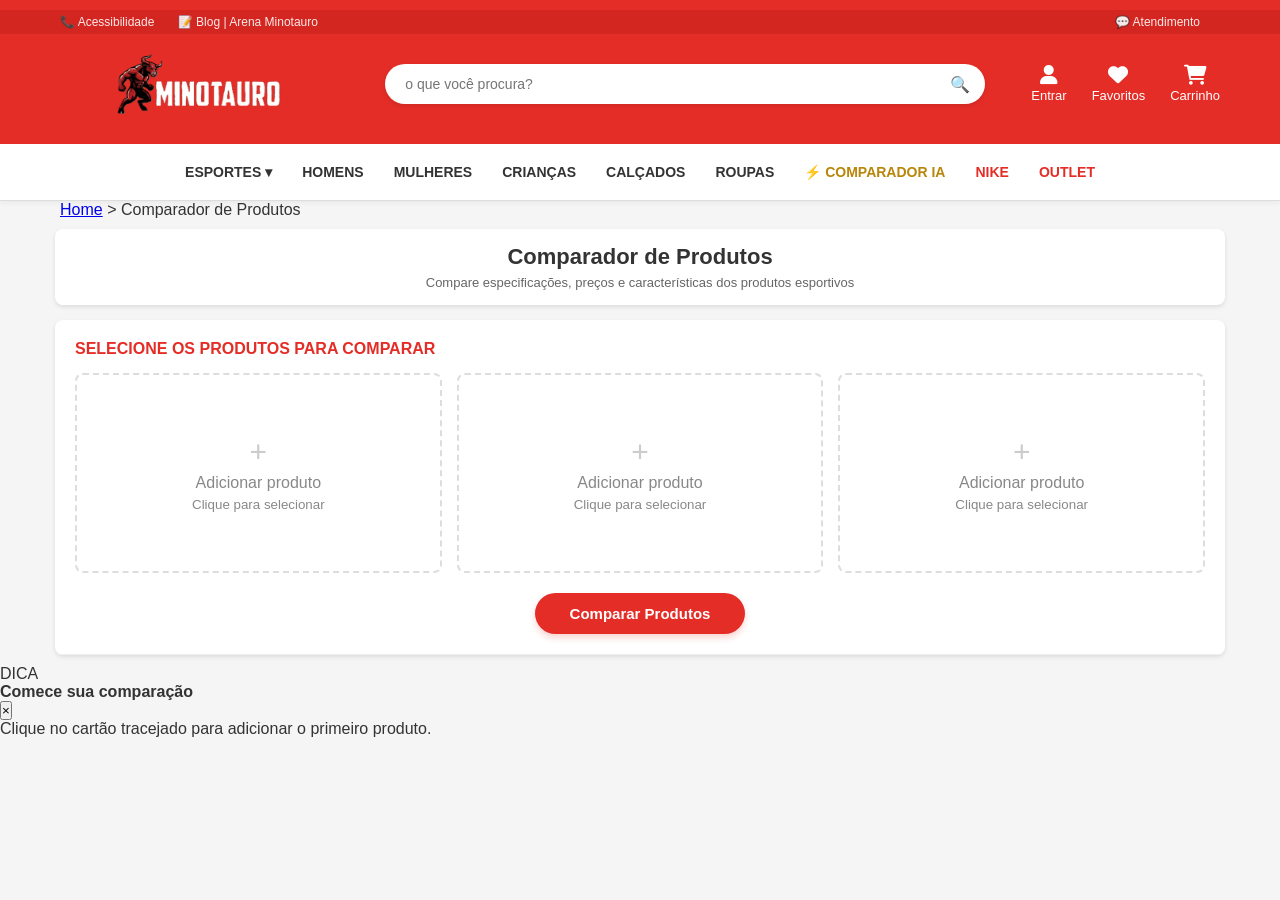
==== commit 1583540b: "ajuste na resposividade" ====
--- a/index.html
+++ b/index.html
@@ -1,12 +1,15 @@
 <!DOCTYPE html>
 <html lang="pt-BR">
-  <head>
+<head>
     <meta charset="UTF-8" />
     <meta name="viewport" content="width=device-width, initial-scale=1.0" />
     <title>Comparador de Produtos - Minotauro</title>
     <link rel="stylesheet" href="style.css" />
+    
+    <link rel="stylesheet" href="https://cdnjs.cloudflare.com/ajax/libs/font-awesome/6.0.0/css/all.min.css">
+    
     <script src="script.js" defer></script>
-  </head>
+</head>
   <body>
     
     <header class="header">
@@ -33,20 +36,17 @@
                     <input type="text" class="search-input" placeholder="o que você procura?">
                     <button class="search-btn">🔍</button>
                 </div>
-<div class="header-icons">
-    
-    <a href="login.html" id="btn-login-header" class="header-item">
-        <i class="fas fa-user"></i> <span>Entrar</span>
-    </a>
-
-    <a href="#" class="header-item"><i class="fas fa-heart"></i> <span>Favoritos</span></a>
-    
-    <a href="#" class="header-item">
-        <i class="fas fa-shopping-cart"></i> 
-        <span id="cart-count" class="cart-badge" style="display:none">0</span>
-        <span>Carrinho</span>
-    </a>
-</div>
+                <div class="header-icons">
+                    <a href="login.html" id="btn-login-header" class="header-item">
+                        <i class="fas fa-user"></i> <span>Entrar</span>
+                    </a>
+                    <a href="#" class="header-item"><i class="fas fa-heart"></i> <span>Favoritos</span></a>
+                    <a href="#" class="header-item">
+                        <i class="fas fa-shopping-cart"></i> 
+                        <span id="cart-count" class="cart-badge" style="display:none">0</span>
+                        <span>Carrinho</span>
+                    </a>
+                </div>
             </div>
         </div>
     </header>
@@ -70,13 +70,7 @@
                 <li><a href="#" class="nav-link">Crianças</a></li>
                 <li><a href="#" class="nav-link">Calçados</a></li>
                 <li><a href="#" class="nav-link">Roupas</a></li>
-                
-                <li>
-                    <a href="index.html" id="btn-comparador-menu" class="nav-link link-dourado-brilhante">
-                        ⚡ Comparador IA
-                    </a>
-                </li>
-                
+                <li><a href="index.html" id="btn-comparador-menu" class="nav-link link-dourado-brilhante">⚡ Comparador IA</a></li>
                 <li><a href="#" class="nav-link red-text">Nike</a></li>
                 <li><a href="#" class="nav-link red-text">Outlet</a></li>
             </ul>
@@ -85,154 +79,76 @@
 
     <div class="breadcrumb">
       <div class="container">
-        <a href="home.html">Home</a> >
-        <span>Comparador de Produtos</span>
+        <a href="home.html">Home</a> > <span>Comparador de Produtos</span>
       </div>
     </div>
 
     <main class="main-content">
       <div class="comparador-header">
         <h1 class="comparador-title">Comparador de Produtos</h1>
-        <p class="comparador-subtitle">
-          Compare especificações, preços e características dos produtos
-          esportivos
-        </p>
+        <p class="comparador-subtitle">Compare especificações, preços e características dos produtos esportivos</p>
       </div>
 
       <div class="comparador-container">
         <div class="comparador-section">
           <h2 class="section-title">Selecione os produtos para comparar</h2>
+          
           <div class="produto-selector">
             <div class="produto-slot">
               <div class="produto-placeholder" id="slot1">
-                <div class="icon-plus">+</div>
-                <div>Adicionar produto</div>
-                <small>Clique para selecionar</small>
+                <div class="icon-plus">+</div><div>Adicionar produto</div><small>Clique para selecionar</small>
               </div>
             </div>
-
             <div class="produto-slot">
               <div class="produto-placeholder" id="slot2">
-                <div class="icon-plus">+</div>
-                <div>Adicionar produto</div>
-                <small>Clique para selecionar</small>
+                <div class="icon-plus">+</div><div>Adicionar produto</div><small>Clique para selecionar</small>
               </div>
             </div>
-
             <div class="produto-slot">
               <div class="produto-placeholder" id="slot3">
-                <div class="icon-plus">+</div>
-                <div>Adicionar produto</div>
-                <small>Clique para selecionar</small>
+                <div class="icon-plus">+</div><div>Adicionar produto</div><small>Clique para selecionar</small>
               </div>
             </div>
           </div>
+          
           <div style="text-align: center">
-            <button class="btn-comparar" onclick="compararProdutos()">
-              Comparar Produtos
-            </button>
-          </div>
-        </div>
-
-        <div
-          class="comparador-section"
-          id="comparacao-resultado"
-          style="display: none"
-        >
+            <button class="btn-comparar" onclick="compararProdutos()">Comparar Produtos</button>
+          </div>
+        </div>
+
+        <div class="comparador-section" id="comparacao-resultado" style="display: none">
           <h2 class="section-title">Comparação de Produtos</h2>
-          <table class="comparacao-table">
-            <thead>
-              <tr>
-                <th>Especificação</th>
-                <th>Produto 1</th>
-                <th>Produto 2</th>
-                <th>Produto 3</th>
-              </tr>
-            </thead>
-            <tbody>
-              <tr>
-                <td class="spec-category">INFORMAÇÕES GERAIS</td>
-                <td></td>
-                <td></td>
-                <td></td>
-              </tr>
-              <tr>
-                <td>Marca</td>
-                <td id="marca1">-</td>
-                <td id="marca2">-</td>
-                <td id="marca3">-</td>
-              </tr>
-              <tr>
-                <td>Modelo</td>
-                <td id="modelo1">-</td>
-                <td id="modelo2">-</td>
-                <td id="modelo3">-</td>
-              </tr>
-              <tr>
-                <td>Preço</td>
-                <td id="preco1">-</td>
-                <td id="preco2">-</td>
-                <td id="preco3">-</td>
-              </tr>
-
-              <tr class="ai-summary-row">
-                <td>
-                  Opinião dos Clientes <br /><small style="color: #666"
-                    >(Gerado por IA)</small
-                  >
-                </td>
-                <td id="resumo1" class="ai-summary-cell"></td>
-                <td id="resumo2" class="ai-summary-cell"></td>
-                <td id="resumo3" class="ai-summary-cell"></td>
-              </tr>
-              <tr>
-                <td class="spec-category">CARACTERÍSTICAS</td>
-                <td></td>
-                <td></td>
-                <td></td>
-              </tr>
-              <tr>
-                <td>Material</td>
-                <td id="material1">-</td>
-                <td id="material2">-</td>
-                <td id="material3">-</td>
-              </tr>
-              <tr>
-                <td>Peso</td>
-                <td id="peso1">-</td>
-                <td id="peso2">-</td>
-                <td id="peso3">-</td>
-              </tr>
-              <tr>
-                <td>Cor</td>
-                <td id="cor1">-</td>
-                <td id="cor2">-</td>
-                <td id="cor3">-</td>
-              </tr>
-              <tr>
-                <td>Tecnologia</td>
-                <td id="tecnologia1">-</td>
-                <td id="tecnologia2">-</td>
-                <td id="tecnologia3">-</td>
-              </tr>
-              <tr>
-                <td>Tipo de fecho</td>
-                <td id="fecho1">-</td>
-                <td id="fecho2">-</td>
-                <td id="fecho3">-</td>
-              </tr>
-              <tr>
-                <td>Tamanhos disponíveis</td>
-                <td id="tamanhos1">-</td>
-                <td id="tamanhos2">-</td>
-                <td id="tamanhos3">-</td>
-              </tr>
-            </tbody>
-          </table>
-          <div id="mobile-comparison-view" style="display: none">
+          
+          <div class="desktop-compare-table">
+              <table class="comparacao-table">
+                <thead>
+                  <tr><th>Especificação</th><th>Produto 1</th><th>Produto 2</th><th>Produto 3</th></tr>
+                </thead>
+                <tbody>
+                  <tr><td class="spec-category">INFORMAÇÕES GERAIS</td><td></td><td></td><td></td></tr>
+                  <tr><td>Marca</td><td id="marca1">-</td><td id="marca2">-</td><td id="marca3">-</td></tr>
+                  <tr><td>Modelo</td><td id="modelo1">-</td><td id="modelo2">-</td><td id="modelo3">-</td></tr>
+                  <tr><td>Preço</td><td id="preco1">-</td><td id="preco2">-</td><td id="preco3">-</td></tr>
+                  <tr class="ai-summary-row">
+                    <td>Opinião dos Clientes <br /><small style="color: #666">(Gerado por IA)</small></td>
+                    <td id="resumo1" class="ai-summary-cell"></td><td id="resumo2" class="ai-summary-cell"></td><td id="resumo3" class="ai-summary-cell"></td>
+                  </tr>
+                  <tr><td class="spec-category">CARACTERÍSTICAS</td><td></td><td></td><td></td></tr>
+                  <tr><td>Material</td><td id="material1">-</td><td id="material2">-</td><td id="material3">-</td></tr>
+                  <tr><td>Peso</td><td id="peso1">-</td><td id="peso2">-</td><td id="peso3">-</td></tr>
+                  <tr><td>Cor</td><td id="cor1">-</td><td id="cor2">-</td><td id="cor3">-</td></tr>
+                  <tr><td>Tecnologia</td><td id="tecnologia1">-</td><td id="tecnologia2">-</td><td id="tecnologia3">-</td></tr>
+                  <tr><td>Tipo de fecho</td><td id="fecho1">-</td><td id="fecho2">-</td><td id="fecho3">-</td></tr>
+                  <tr><td>Tamanhos disponíveis</td><td id="tamanhos1">-</td><td id="tamanhos2">-</td><td id="tamanhos3">-</td></tr>
+                </tbody>
+              </table>
+          </div>
+
+          <div class="mobile-compare-area">
             <div class="mobile-tabs-header" id="mobileTabsHeader"></div>
             <div class="mobile-tabs-content" id="mobileTabsContent"></div>
           </div>
+
         </div>
       </div>
     </main>
@@ -240,54 +156,29 @@
     <div id="productModal" class="modal-overlay">
       <div class="modal-content">
         <div class="modal-header">
-          <h3 class="modal-title" style="color: #e52d27; font-weight: bold">
-            Selecione um Produto
-          </h3>
+          <h3 class="modal-title" style="color: #e52d27; font-weight: bold">Selecione um Produto</h3>
           <button class="modal-close" onclick="fecharModal()">&times;</button>
         </div>
         <div id="errorToast" class="error-toast">
           <div class="toast-content">
             <div class="error-icon">!</div>
             <div class="toast-message">
-              <strong>Categorias Diferentes</strong>
-              <span>Selecione produtos do mesmo tipo para comparar.</span>
+              <strong>Categorias Diferentes</strong><span>Selecione produtos do mesmo tipo para comparar.</span>
             </div>
           </div>
         </div>
         <div class="filter-box-wrapper">
           <div class="search-modal-container">
-            <input
-              type="text"
-              id="modalSearchInput"
-              placeholder="Buscar produto..."
-              oninput="filtrarProdutos()"
-              onfocus="togglePopularTerms(true)"
-            />
-
+            <input type="text" id="modalSearchInput" placeholder="Buscar produto..." oninput="filtrarProdutos()" onfocus="togglePopularTerms(true)" />
             <button class="search-modal-btn">🔍</button>
-
-            <div
-              id="popularTerms"
-              class="popular-terms-dropdown"
-              style="display: none"
-            >
+            <div id="popularTerms" class="popular-terms-dropdown" style="display: none">
               <h4>Termos mais buscados</h4>
               <ol class="popular-list">
-                <li onclick="selecionarTermoPopular(this)">
-                  <span class="term-number">1</span> Bola de futebol
-                </li>
-                <li onclick="selecionarTermoPopular(this)">
-                  <span class="term-number">2</span> Tenis Nike
-                </li>
-                <li onclick="selecionarTermoPopular(this)">
-                  <span class="term-number">3</span> Asics
-                </li>
-                <li onclick="selecionarTermoPopular(this)">
-                  <span class="term-number">4</span> Relógio
-                </li>
-                <li onclick="selecionarTermoPopular(this)">
-                  <span class="term-number">5</span> Tenis Adidas
-                </li>
+                <li onclick="selecionarTermoPopular(this)"><span class="term-number">1</span> Bola de futebol</li>
+                <li onclick="selecionarTermoPopular(this)"><span class="term-number">2</span> Tenis Nike</li>
+                <li onclick="selecionarTermoPopular(this)"><span class="term-number">3</span> Asics</li>
+                <li onclick="selecionarTermoPopular(this)"><span class="term-number">4</span> Relógio</li>
+                <li onclick="selecionarTermoPopular(this)"><span class="term-number">5</span> Tenis Adidas</li>
               </ol>
             </div>
           </div>
@@ -296,50 +187,29 @@
             <div class="filter-item">
               <label>Esporte</label>
               <select id="filterEsporte" onchange="aplicarFiltrosAvancados()">
-                <option value="">Todos</option>
-                <option value="Futebol">Futebol</option>
-                <option value="Corrida">Corrida</option>
-                <option value="Artes Marciais">Artes Marciais</option>
-                <option value="Academia">Academia</option>
-              </select>
-            </div>
-
+                <option value="">Todos</option><option value="Futebol">Futebol</option><option value="Corrida">Corrida</option><option value="Artes Marciais">Artes Marciais</option><option value="Academia">Academia</option>
+              </select>
+            </div>
             <div class="filter-item">
               <label>Gênero</label>
               <select id="filterGenero" onchange="aplicarFiltrosAvancados()">
-                <option value="">Todos</option>
-                <option value="Masculino">Masculino</option>
-                <option value="Feminino">Feminino</option>
-                <option value="Unissex">Unissex</option>
-              </select>
-            </div>
-
+                <option value="">Todos</option><option value="Masculino">Masculino</option><option value="Feminino">Feminino</option><option value="Unissex">Unissex</option>
+              </select>
+            </div>
             <div class="filter-item">
               <label>Cor</label>
               <select id="filterCor" onchange="aplicarFiltrosAvancados()">
-                <option value="">Todas as cores</option>
-                <option value="Branco">Branco</option>
-                <option value="Preto">Preto</option>
-                <option value="Vermelho">Vermelho</option>
-                <option value="Amarelo">Amarelo</option>
-                <option value="Laranja">Laranja</option>
-              </select>
-            </div>
-
-            <div class="filter-item">
-              <label>Faixa de Preço</label>
+                <option value="">Todas</option><option value="Branco">Branco</option><option value="Preto">Preto</option><option value="Vermelho">Vermelho</option><option value="Amarelo">Amarelo</option><option value="Laranja">Laranja</option>
+              </select>
+            </div>
+            <div class="filter-item">
+              <label>Preço</label>
               <select id="filterPreco" onchange="aplicarFiltrosAvancados()">
-                <option value="">Todos os preços</option>
-                <option value="low">Até R$ 100</option>
-                <option value="mid">R$ 100 - R$ 200</option>
-                <option value="high">Acima de R$ 200</option>
-              </select>
-            </div>
-
+                <option value="">Todos</option><option value="low">Até R$ 100</option><option value="mid">R$ 100 - R$ 200</option><option value="high">Acima de R$ 200</option>
+              </select>
+            </div>
             <div class="filter-item filter-actions">
-              <button class="btn-clear-filters" onclick="limparFiltros()">
-                Limpar Filtros
-              </button>
+              <button class="btn-clear-filters" onclick="limparFiltros()">Limpar</button>
             </div>
           </div>
         </div>
@@ -348,27 +218,13 @@
 
         <div class="modal-footer">
           <button class="btn-cancelar" onclick="fecharModal()">Cancelar</button>
-          <button
-            class="btn-comparar-modal"
-            id="btnCompararModal"
-            onclick="confirmarSelecao()"
-            disabled
-          >
-            Selecionar (Min: 1)
-          </button>
+          <button class="btn-comparar-modal" id="btnCompararModal" onclick="confirmarSelecao()" disabled>Selecionar</button>
         </div>
       </div>
     </div>
     
-    <div vw class="enabled">
-        <div vw-access-button class="active"></div>
-        <div vw-plugin-wrapper>
-          <div class="vw-plugin-top-wrapper"></div>
-        </div>
-    </div>
+    <div vw class="enabled"><div vw-access-button class="active"></div><div vw-plugin-wrapper><div class="vw-plugin-top-wrapper"></div></div></div>
     <script src="https://vlibras.gov.br/app/vlibras-plugin.js"></script>
-    <script>
-        new window.VLibras.Widget('https://vlibras.gov.br/app');
-    </script>
+    <script>new window.VLibras.Widget('https://vlibras.gov.br/app');</script>
   </body>
 </html>
--- a/style.css
+++ b/style.css
@@ -2,545 +2,265 @@
    1. RESET E ESTILOS GERAIS
    ========================================= */
 * { margin: 0; padding: 0; box-sizing: border-box; }
-
-body {
-  font-family: -apple-system, BlinkMacSystemFont, "Segoe UI", Roboto, "Helvetica Neue", Arial, sans-serif;
-  background-color: #f5f5f5;
-  color: #333;
-  -webkit-font-smoothing: antialiased;
-}
-
+body { font-family: -apple-system, BlinkMacSystemFont, "Segoe UI", Roboto, "Helvetica Neue", Arial, sans-serif; background-color: #f5f5f5; color: #333; -webkit-font-smoothing: antialiased; overflow-x: hidden; width: 100%; }
 input, button, select, textarea { font-family: inherit; }
 
 /* =========================================
-   2. HEADER E NAVEGAÇÃO
-   ========================================= */
-.header {
-  background-color: var(--primary-red, #e52d27);
-  color: white;
-  padding: 10px 0;
-  position: relative;
-  z-index: 100;
-}
-
-.header-top {
-  background-color: #d42620;
-  padding: 5px 0;
-  font-size: 12px;
-}
-
+   2. HEADER E BUSCA (COMPUTADOR)
+   ========================================= */
+.header { background-color: var(--primary-red, #e52d27); color: white; padding: 10px 0; position: relative; z-index: 100; }
+.header-top { background-color: var(--dark-red, #d42620); padding: 5px 0; font-size: 12px; }
 .header-top .container { display: flex; justify-content: space-between; }
 .header-links span { margin-right: 20px; opacity: 0.9; }
+
 .header-main { padding: 15px 0; }
-
-/* Flexbox principal do Header */
-.header-content { 
-    display: flex; 
-    align-items: center; 
-    justify-content: space-between; 
-}
-
-/* 1. LOGO */
-.logo {
-    display: flex;
-    align-items: center;
-    text-decoration: none;
-    flex-shrink: 0;
-}
-
-.logo-img { 
-    height: 70px; 
-    width: auto; 
-    display: block; 
-    object-fit: contain; 
-}
-
-/* 2. BUSCA */
-.search-container { 
-    flex: 1; 
-    max-width: 600px; 
-    position: relative; 
-    margin: 0 40px; 
-}
-
-.search-input { 
-    width: 100%; padding: 12px 50px 12px 20px; 
-    border: none; border-radius: 25px; 
-    font-size: 14px; outline: none;
-    box-shadow: 0 2px 5px rgba(0,0,0,0.1);
-}
-
-.search-btn { 
-    position: absolute; right: 15px; top: 50%; transform: translateY(-50%); 
-    border: none; background: none; color: #e52d27; cursor: pointer; font-size: 16px;
-}
-
-/* 3. ÍCONES */
-.header-icons { 
-    display: flex; gap: 25px; align-items: center; 
-    font-size: 13px; font-weight: 500; flex-shrink: 0; 
-}
-.header-item { 
-    display: flex; flex-direction: column; align-items: center; gap: 3px; 
-    cursor: pointer; color: white; transition: 0.2s; text-decoration: none;
-}
+.header-content { display: flex; align-items: center; justify-content: space-between; gap: 30px; }
+
+.logo { display: flex; align-items: center; text-decoration: none; flex-shrink: 0; }
+.logo-img { height: 70px; width: auto; display: block; object-fit: contain; }
+
+.search-container { flex: 1; max-width: 600px; position: relative; }
+.search-input { width: 100%; padding: 12px 50px 12px 20px; border: none; border-radius: 25px; font-size: 14px; outline: none; box-shadow: 0 2px 5px rgba(0,0,0,0.1); }
+.search-btn { position: absolute; right: 15px; top: 50%; transform: translateY(-50%); border: none; background: none; color: var(--primary-red, #e52d27); cursor: pointer; font-size: 16px; }
+
+.header-icons { display: flex; gap: 25px; align-items: center; font-size: 13px; font-weight: 500; flex-shrink: 0; }
+.header-item { display: flex; flex-direction: column; align-items: center; gap: 3px; cursor: pointer; color: white; transition: 0.2s; text-decoration: none; }
 .header-item i { font-size: 20px; }
 .header-item:hover { opacity: 0.8; }
-
-.cart-badge {
-    background: #fff; color: #e52d27; border-radius: 50%; padding: 2px 6px; 
-    font-size: 10px; font-weight: bold; position: absolute; margin-left: 15px; margin-top: -10px;
-}
-
-/* Botão Mobile */
+.icon-label { display: block; }
+
+.cart-item-wrapper { position: relative; }
+.cart-badge { background: #fff; color: var(--primary-red, #e52d27); border-radius: 50%; padding: 2px 6px; font-size: 10px; font-weight: bold; position: absolute; top: -5px; right: -10px; }
 .mobile-menu-btn { display: none; background: none; border: none; font-size: 24px; cursor: pointer; color: white; }
 
-/* --- NAVEGAÇÃO --- */
-.nav-bar { 
-    background-color: white; border-bottom: 1px solid #ddd; 
-    padding: 0; box-shadow: 0 2px 5px rgba(0,0,0,0.05);
-}
-
-.nav-list { 
-    display: flex; gap: 30px; list-style: none; flex-wrap: wrap; 
-    align-items: center; justify-content: center; padding: 15px 0;
-}
-
-.nav-link { 
-    text-decoration: none; color: #333; font-weight: 600; font-size: 14px; 
-    text-transform: uppercase; transition: color 0.3s; padding: 5px 0; 
-    display: block; position: relative;
-}
-.nav-link:hover, .red-text { color: #e52d27; }
-
-/* Dropdown */
+/* =========================================
+   3. NAVEGAÇÃO E DROPDOWN
+   ========================================= */
+.nav-bar { background-color: white; border-bottom: 1px solid #ddd; padding: 0; box-shadow: 0 2px 5px rgba(0,0,0,0.05); }
+.nav-list { display: flex; gap: 30px; list-style: none; flex-wrap: wrap; align-items: center; justify-content: center; padding: 15px 0; margin: 0;}
+.nav-link { text-decoration: none; color: #333; font-weight: 600; font-size: 14px; text-transform: uppercase; transition: color 0.3s; padding: 5px 0; display: block; position: relative; }
+.nav-link:hover, .red-text { color: var(--primary-red, #e52d27); }
+.link-dourado-brilhante { color: var(--gold-dark, #B8860B) !important; font-weight: 800 !important; text-decoration: none; background: none; transition: all 0.3s ease; }
 .dropdown { position: relative; }
-.dropdown-content {
-    display: none; position: absolute; top: 100%; left: 0;
-    background-color: #fff; min-width: 350px;
-    box-shadow: 0 10px 30px rgba(0,0,0,0.1);
-    z-index: 200; border-top: 3px solid #e52d27; 
-    border-radius: 0 0 4px 4px; padding: 20px;
-    grid-template-columns: 1fr 1fr; gap: 10px;
-}
+.dropdown-content { display: none; position: absolute; top: 100%; left: 0; background-color: #fff; min-width: 350px; box-shadow: 0 10px 30px rgba(0,0,0,0.1); z-index: 200; border-top: 3px solid var(--primary-red, #e52d27); border-radius: 0 0 4px 4px; padding: 20px; grid-template-columns: 1fr 1fr; gap: 10px; }
 .dropdown:hover .dropdown-content { display: grid; animation: fadeIn 0.3s ease; }
-
-.dropdown-content a {
-    color: #555; padding: 10px; text-decoration: none; 
-    display: flex; align-items: center; gap: 12px;
-    font-size: 13px; font-weight: 700; text-transform: uppercase;
-    border-radius: 4px; transition: 0.2s;
-}
-.dropdown-content a i { color: #e52d27; font-size: 16px; width: 20px; text-align: center; }
-.dropdown-content a:hover { background-color: #fff5f5; color: #e52d27; padding-left: 15px; }
-
-@keyframes fadeIn { from { opacity: 0; transform: translateY(10px); } to { opacity: 1; transform: translateY(0); } }
-
-/* Botão Comparador */
-.link-dourado-brilhante {
-    color: #B8860B !important; font-weight: 800 !important;
-    text-decoration: none; background: none; transition: all 0.3s ease;
-}
-.link-dourado-brilhante:hover { color: #8B6508 !important; transform: scale(1.05); }
-
-/* MEDIA QUERIES (Mobile Header) */
-@media (max-width: 900px) {
-    .header-content { flex-direction: row; flex-wrap: wrap; padding: 0 10px; }
-    .mobile-menu-btn { display: block; order: 1; margin-right: 15px; }
-    .logo { order: 2; margin: 0 auto; margin-right: 0; }
-    .header-icons { order: 3; gap: 15px; }
-    .header-icons span { display: none; }
-    .search-container { order: 4; width: 100%; max-width: 100%; margin: 10px 0 0 0; }
-    .nav-bar { display: none; }
-}
-
-/* =========================================
-   3. ÁREA PRINCIPAL DO COMPARADOR
+.dropdown-content a { color: #555; padding: 10px; text-decoration: none; display: flex; align-items: center; gap: 12px; font-size: 13px; font-weight: 700; text-transform: uppercase; border-radius: 4px; transition: 0.2s; }
+.dropdown-content a:hover { background-color: #fff5f5; color: var(--primary-red, #e52d27); padding-left: 15px; }
+
+/* =========================================
+   4. ÁREA DO COMPARADOR
    ========================================= */
 .container { max-width: 1200px; margin: 0 auto; padding: 0 20px; }
 .main-content { max-width: 1200px; margin: 10px auto; padding: 0 15px; }
-
-.comparador-header {
-  background-color: white; padding: 15px; border-radius: 8px;
-  box-shadow: 0 2px 4px rgba(0, 0, 0, 0.1); margin-bottom: 15px; text-align: center;
-}
+.comparador-header { background-color: white; padding: 15px; border-radius: 8px; box-shadow: 0 2px 4px rgba(0, 0, 0, 0.1); margin-bottom: 15px; text-align: center; }
 .comparador-title { color: #333; font-size: 22px; margin-bottom: 5px; font-weight: 800; }
 .comparador-subtitle { color: #666; font-size: 13px; margin-bottom: 0; }
-
-.comparador-container {
-  background-color: white; border-radius: 8px;
-  box-shadow: 0 2px 4px rgba(0, 0, 0, 0.1); overflow: hidden;
-}
+.comparador-container { background-color: white; border-radius: 8px; box-shadow: 0 2px 4px rgba(0, 0, 0, 0.1); overflow: hidden; }
 .comparador-section { padding: 20px; border-bottom: 1px solid #eee; }
 .section-title { color: #e52d27; font-size: 16px; margin-bottom: 15px; font-weight: bold; text-transform: uppercase; }
 
-/* =========================================
-   4. SLOTS DE SELEÇÃO
-   ========================================= */
 .produto-selector { display: flex; gap: 15px; margin-bottom: 20px; }
-
-.produto-slot {
-  flex: 1; border: 2px dashed #ddd; border-radius: 8px; min-height: 200px;
-  text-align: center; cursor: pointer; transition: all 0.3s; padding: 10px;
-  position: relative; background-color: #fff;
-  display: flex; align-items: center; justify-content: center;
-}
+.produto-slot { flex: 1; border: 2px dashed #ddd; border-radius: 8px; min-height: 200px; text-align: center; cursor: pointer; transition: all 0.3s; padding: 10px; position: relative; background-color: #fff; display: flex; align-items: center; justify-content: center; }
 .produto-slot:hover { border-color: #e52d27; background-color: #fafafa; }
 .produto-slot.selected { border-color: #e52d27; border-style: solid; background-color: #fff; cursor: default; display: block; }
-
 .produto-placeholder { display: flex; flex-direction: column; align-items: center; gap: 5px; color: #888; pointer-events: none; }
 .icon-plus { font-size: 30px; color: #ccc; }
-
-.produto-card-wrapper {
-  position: relative; display: flex; flex-direction: column;
-  align-items: center; height: 100%; justify-content: space-between;
-}
+.produto-card-wrapper { position: relative; display: flex; flex-direction: column; align-items: center; height: 100%; justify-content: space-between; }
 .produto-image { width: auto; height: 90px; object-fit: contain; margin-bottom: 8px; }
 .produto-name { font-weight: bold; color: #333; font-size: 13px; margin-bottom: 5px; line-height: 1.2; height: 32px; overflow: hidden; }
-.produto-price { color: #e52d27; font-size: 16px; font-weight: 800; }
-
-/* BOTÃO REMOVER */
-.btn-remover {
-  display: inline-block; background-color: white; border: 1px solid #e52d27;
-  color: #e52d27; border-radius: 20px; padding: 5px 15px; font-size: 12px;
-  font-weight: bold; cursor: pointer; margin-top: 10px; transition: all 0.2s;
-  position: relative; z-index: 100; 
-}
-.btn-remover:hover { background-color: #e52d27; color: white; }
-
-.btn-comparar {
-  background-color: #e52d27; color: white; border: none; padding: 12px 35px;
-  border-radius: 25px; font-size: 15px; font-weight: bold; cursor: pointer;
-  transition: background-color 0.3s; box-shadow: 0 4px 6px rgba(229, 45, 39, 0.2);
-}
-.btn-comparar:hover { background-color: #d42620; transform: translateY(-2px); }
-
-/* =========================================
-   5. TABELA DE COMPARAÇÃO & IA
-   ========================================= */
+.btn-remover { display: inline-block; background-color: white; border: 1px solid #e52d27; color: #e52d27; border-radius: 20px; padding: 5px 15px; font-size: 12px; font-weight: bold; cursor: pointer; margin-top: 10px; transition: all 0.2s; position: relative; z-index: 100; }
+.btn-comparar { background-color: #e52d27; color: white; border: none; padding: 12px 35px; border-radius: 25px; font-size: 15px; font-weight: bold; cursor: pointer; box-shadow: 0 4px 6px rgba(229, 45, 39, 0.2); }
+
+/* Tabela e Preços (Estilos Promocionais) */
 .comparacao-table { width: 100%; border-collapse: separate; border-spacing: 0; margin-top: 20px; }
-.comparacao-table th { background-color: white; color: #8898aa; text-transform: uppercase; font-size: 12px; letter-spacing: 1px; padding: 20px; border-bottom: 2px solid #eef2f7; text-align: left; }
+.comparacao-table th { background-color: white; color: #8898aa; text-transform: uppercase; font-size: 12px; padding: 20px; border-bottom: 2px solid #eef2f7; text-align: left; }
 .comparacao-table td { padding: 20px; color: #525f7f; font-size: 15px; border-bottom: 1px solid #eef2f7; vertical-align: middle; }
 .comparacao-table td:first-child { font-weight: 600; color: #32325d; width: 25%; }
 .spec-category { background-color: #f6f9fc !important; color: #32325d !important; font-size: 13px !important; font-weight: 800 !important; letter-spacing: 1.2px; text-transform: uppercase; padding-top: 30px !important; border-bottom: none !important; }
-
-/* AI CARD */
-.ai-summary-row { background-color: transparent; border: none; }
 .ai-summary-cell { padding: 10px !important; vertical-align: top; border-bottom: none; }
-.ai-card {
-  background: linear-gradient(135deg, #fcfdff 0%, #f0f4f8 100%);
-  border: 1px solid #dbe2e8; border-radius: 12px; padding: 20px;
-  box-shadow: 0 4px 6px rgba(0, 0, 0, 0.02); height: 100%;
-  display: flex; flex-direction: column; justify-content: space-between;
-}
+.ai-card { background: linear-gradient(135deg, #fcfdff 0%, #f0f4f8 100%); border: 1px solid #dbe2e8; border-radius: 12px; padding: 20px; box-shadow: 0 4px 6px rgba(0, 0, 0, 0.02); height: 100%; }
 .ai-card-header { display: flex; align-items: center; gap: 8px; margin-bottom: 12px; color: #b88d2a; font-weight: bold; font-size: 13px; text-transform: uppercase; }
-.ai-card-body { font-size: 14px; line-height: 1.6; color: #4a5568; margin-bottom: 15px; flex: 1; }
-.ai-card-footer { display: flex; align-items: center; gap: 6px; font-size: 11px; color: #8898aa; border-top: 1px solid #eee; padding-top: 10px; }
-
-/* =========================================
-   6. MODAL E FILTROS
-   ========================================= */
-.modal-overlay { display: none; position: fixed; z-index: 2000; left: 0; top: 0; width: 100%; height: 100%; background-color: rgba(0, 0, 0, 0.6); backdrop-filter: blur(2px); overflow-y: auto; }
+
+.slot-price-wrapper { display: flex; flex-direction: column; align-items: flex-end; width: 100%; }
+.slot-price-top { display: flex; align-items: center; gap: 5px; margin-bottom: 2px; }
+.slot-old-price { font-size: 11px; color: #a0aec0; text-decoration: line-through; font-weight: 500; }
+.slot-discount-badge { background: #e52d27; color: white; padding: 2px 5px; border-radius: 4px; font-size: 9px; font-weight: 800; }
+.slot-new-price { font-size: 18px; font-weight: 900; color: #1e293b; line-height: 1.1; }
+.slot-economy-text { font-size: 10px; color: #059669; font-weight: 800; background: #ecfdf5; padding: 3px 6px; border-radius: 4px; margin-top: 5px; border: 1px solid #a7f3d0; }
+
+.table-price-wrapper { background: #f8fafc; padding: 15px; border-radius: 8px; border: 1px solid #e2e8f0; text-align: center; }
+.table-old-row { display: flex; justify-content: center; align-items: center; gap: 8px; margin-bottom: 5px; }
+.table-old-price { font-size: 13px; color: #94a3b8; text-decoration: line-through; font-weight: 600; }
+.table-discount-badge { background: #e52d27; color: white; padding: 3px 8px; border-radius: 4px; font-size: 11px; font-weight: 800; }
+.table-new-row { display: flex; justify-content: center; align-items: baseline; gap: 6px; margin-bottom: 12px; }
+.table-new-label { font-size: 12px; color: #64748b; font-weight: 800; text-transform: uppercase; }
+.table-new-price { font-size: 26px; font-weight: 900; color: #0f172a; line-height: 1; }
+.table-savings-badge { background: #ecfdf5; color: #059669; border: 1px solid #34d399; padding: 8px 15px; border-radius: 6px; font-size: 12px; font-weight: 700; display: inline-block; }
+
+/* =========================================
+   5. MODAL DE SELEÇÃO E TOAST
+   ========================================= */
+.modal-overlay { display: none; position: fixed; z-index: 2000; left: 0; top: 0; width: 100%; height: 100%; background: rgba(0, 0, 0, 0.6); backdrop-filter: blur(2px); overflow-y: auto; }
 .modal-content { background-color: #fff; margin: 2vh auto; padding: 20px; width: 95%; max-width: 850px; border-radius: 8px; position: relative; box-shadow: 0 15px 35px rgba(0, 0, 0, 0.25); display: flex; flex-direction: column; max-height: 95vh; }
 .modal-header { display: flex; justify-content: space-between; align-items: center; margin-bottom: 15px; padding-bottom: 10px; border-bottom: 1px solid #eee; }
 .modal-title { color: #e52d27; font-size: 18px; font-weight: 800; }
 .modal-close { background: none; border: none; font-size: 24px; cursor: pointer; color: #999; }
-
 .filter-box-wrapper { background-color: #f8f9fa; padding: 15px; border-radius: 6px; margin-bottom: 15px; border: 1px solid #e9ecef; flex-shrink: 0; }
 .search-modal-container { margin-bottom: 10px; width: 100%; position: relative; }
 #modalSearchInput { width: 100%; border: 1px solid #ced4da; border-radius: 4px; height: 38px; padding: 5px 35px 5px 15px; font-size: 13px; }
 .search-modal-btn { position: absolute; right: 10px; top: 50%; transform: translateY(-50%); background: none; border: none; color: #e52d27; font-size: 16px; cursor: pointer; }
-
 .filters-row { display: flex; gap: 10px; align-items: flex-end; flex-wrap: wrap; }
 .filter-item { display: flex; flex-direction: column; gap: 3px; flex: 1; min-width: 100px; }
 .filter-item label { font-size: 10px; font-weight: 700; color: #6c757d; text-transform: uppercase; }
 .filter-item select { height: 32px; border: 1px solid #ced4da; border-radius: 4px; padding: 0 5px; font-size: 12px; width: 100%; }
 .btn-clear-filters { height: 32px; background-color: #6c757d; color: white; border: none; padding: 0 15px; border-radius: 4px; font-size: 11px; font-weight: bold; cursor: pointer; }
-
-/* Grid de Produtos da Modal */
 .modal-products-grid { display: grid; grid-template-columns: repeat(3, 1fr); gap: 15px; padding: 5px; overflow-y: auto; flex: 1; }
-
-/* --- CORREÇÃO: TÍTULOS DAS SEÇÕES NA MODAL (Grid Fix) --- */
-.modal-section-title {
-    grid-column: 1 / -1; /* Ocupa as 3 colunas */
-    width: 100%;
-    font-size: 14px;
-    color: #e52d27;
-    font-weight: 800;
-    text-transform: uppercase;
-    border-bottom: 2px solid #f5f5f5;
-    padding-bottom: 10px;
-    margin-top: 25px;
-    margin-bottom: 15px;
-    display: flex;
-    align-items: center;
-    gap: 8px;
-}
-.modal-section-title:first-child { margin-top: 0; }
-.modal-section-title span { font-size: 18px; }
-
-/* CARD DA MODAL */
+.modal-section-title { grid-column: 1 / -1; width: 100%; font-size: 14px; color: #e52d27; font-weight: 800; text-transform: uppercase; border-bottom: 2px solid #f5f5f5; padding-bottom: 10px; margin-top: 25px; margin-bottom: 15px; display: flex; align-items: center; gap: 8px; }
 .product-card-modal { background: white; border: 1px solid #f0f0f0; border-radius: 6px; padding: 10px; text-align: center; position: relative; cursor: pointer; display: flex; flex-direction: column; justify-content: space-between; }
 .product-card-modal:hover { transform: translateY(-2px); box-shadow: 0 5px 15px rgba(0, 0, 0, 0.08); border-color: #ddd; }
 .product-card-modal.selected-for-comp { border: 2px solid #e52d27; background-color: #fffbfb; }
 .product-card-modal img { height: 80px; object-fit: contain; margin: 0 auto 5px auto; max-width: 100%; }
 .card-brand { font-size: 9px; color: #adb5bd; text-transform: uppercase; display: block; }
 .product-card-modal .produto-name { font-size: 12px; font-weight: 700; color: #333; height: 28px; overflow: hidden; margin-bottom: 5px; }
-
-/* ESTRELAS E PREÇO */
-.card-rating { color: #ffc107; font-size: 11px; margin-bottom: 5px; display: flex; justify-content: center; gap: 3px; align-items: center; }
-.rating-count { color: #999; font-size: 10px; }
-
 .price-container { display: flex; align-items: center; justify-content: center; gap: 5px; flex-wrap: wrap; margin-top: auto; }
 .current-price { color: #e52d27; font-size: 16px; font-weight: 800; }
-.original-price { font-size: 11px; color: #999; text-decoration: line-through; }
-.discount-badge { background: #28a745; color: white; font-size: 10px; font-weight: bold; padding: 2px 6px; border-radius: 4px; }
-
 .modal-footer { border-top: 1px solid #f0f0f0; padding-top: 10px; margin-top: 10px; display: flex; justify-content: flex-end; gap: 10px; flex-shrink: 0; }
 .btn-comparar-modal { background-color: #e52d27; color: white; border: none; padding: 10px 25px; border-radius: 25px; font-weight: bold; cursor: pointer; font-size: 14px; }
-.btn-comparar-modal:disabled { background-color: #ccc; cursor: not-allowed; }
 .btn-cancelar { background-color: #f0f0f0; color: #333; border: 1px solid #ddd; padding: 10px 25px; border-radius: 25px; font-weight: bold; cursor: pointer; font-size: 14px; }
 
-/* =========================================
-   7. ESTILO DOS TERMOS MAIS BUSCADOS (REDESIGN CENTAURO)
-   ========================================= */
-.popular-terms-dropdown {
-    position: absolute;
-    top: 100%;
-    left: 0;
-    width: 100%;
-    background: white;
-    border-radius: 0 0 8px 8px;
-    z-index: 2500;
-    box-shadow: 0 10px 30px rgba(0,0,0,0.15);
-    display: none;
-    padding-bottom: 10px;
-    border-top: 1px solid #eee;
+.error-toast { position: absolute; top: -80px; left: 50%; transform: translateX(-50%); background: #fff; border-radius: 8px; box-shadow: 0 10px 30px rgba(229, 45, 39, 0.2); border-left: 5px solid #e52d27; padding: 15px 20px; z-index: 3000; width: 90%; max-width: 400px; opacity: 0; visibility: hidden; transition: all 0.4s cubic-bezier(0.68, -0.55, 0.265, 1.55); }
+.error-toast.show { top: 20px; opacity: 1; visibility: visible; }
+.error-toast .toast-content { display: flex; align-items: center; gap: 15px; }
+.error-icon { background: #e52d27; color: white; width: 30px; height: 30px; display: flex; align-items: center; justify-content: center; border-radius: 50%; font-size: 16px; font-weight: 900; flex-shrink: 0; }
+.toast-message { display: flex; flex-direction: column; }
+.toast-message strong { color: #e52d27; font-size: 14px; font-weight: 800; margin-bottom: 2px; }
+.toast-message span { color: #555; font-size: 12px; line-height: 1.3; }
+
+/* =========================================
+   6. RESPONSIVIDADE E MOBILE (GRID ESTRUTURAL)
+   ========================================= */
+@media (min-width: 901px) {
+    .mobile-compare-area { display: none !important; }
+    .desktop-compare-table { display: block !important; }
+    .produto-selector { display: flex; flex-direction: row; gap: 15px; } 
 }
 
-.popular-terms-dropdown h4 {
-    font-size: 14px;
-    color: #000;
-    padding: 15px 20px 10px;
-    margin: 0;
-    text-transform: none;
-    font-weight: 800;
-}
-
-.popular-list {
-    list-style: none;
-    padding: 0;
-    margin: 0;
-}
-
-.popular-list li {
-    padding: 8px 20px;
-    cursor: pointer;
-    font-size: 14px;
-    color: #333;
-    display: flex;
-    align-items: center;
-    gap: 12px;
-    transition: background 0.2s;
-}
-
-.popular-list li:hover {
-    background-color: #f5f5f5;
-    color: #000;
-}
-
-.term-number {
-    background-color: #e52d27;
-    color: white;
-    font-weight: 700;
-    font-size: 11px;
-    width: 22px;
-    height: 22px;
-    display: flex;
-    align-items: center;
-    justify-content: center;
-    border-radius: 4px;
-    flex-shrink: 0;
-}
-
-/* =========================================
-   8. TUTORIAL / POPOVER (REFINADO)
-   ========================================= */
-.tutorial-popover {
-    position: absolute; 
-    z-index: 10000;
-    background: #fff; 
-    width: 280px; /* Um pouco mais estreito para não quebrar */
-    padding: 20px;
-    border-radius: 12px; 
-    box-shadow: 0 10px 40px rgba(0,0,0,0.3);
-    
-    /* Animação */
-    opacity: 0; 
-    transform: translateY(15px);
-    transition: all 0.4s cubic-bezier(0.175, 0.885, 0.32, 1.275);
-    pointer-events: none; 
-    
-    /* Borda superior vermelha */
-    border-top: 4px solid #e52d27;
-}
-
-.tutorial-popover.visible { 
-    opacity: 1; 
-    transform: translateY(0); 
-    pointer-events: auto; 
-}
-
-/* Seta dinâmica */
-.tutorial-arrow {
-    position: absolute; 
-    width: 0; height: 0;
-    border-left: 8px solid transparent; 
-    border-right: 8px solid transparent; 
-    border-bottom: 8px solid #e52d27;
-    top: -12px; 
-    left: 20px; /* Será ajustado via JS */
-    transition: left 0.3s;
-}
-
-/* Header do Balão */
-.popover-header { 
-    display: flex; 
-    align-items: center; 
-    justify-content: space-between; /* Afasta o título do botão X */
-    margin-bottom: 10px; 
-}
-
-.popover-title-group { display: flex; align-items: center; gap: 8px; }
-.popover-badge { background: #e52d27; color: white; font-size: 9px; font-weight: 800; padding: 2px 6px; border-radius: 4px; text-transform: uppercase; }
-.popover-title { color: #333; font-weight: 800; font-size: 14px; margin: 0; }
-
-.popover-text { font-size: 13px; color: #666; line-height: 1.5; margin-bottom: 15px; }
-
-/* Botão de Fechar (X) discreto */
-.popover-close { 
-    border: none; background: none; color: #999; 
-    cursor: pointer; font-size: 18px; line-height: 1;
-    padding: 0; margin-left: 10px;
-}
-.popover-close:hover { color: #333; }
-
-/* Botão de Ação (Vamos lá!) */
-.popover-action-btn {
-    display: block;
-    width: 100%;
-    background-color: #e52d27;
-    color: white;
-    border: none;
-    padding: 10px 0;
-    border-radius: 6px;
-    font-size: 13px;
-    font-weight: 700;
-    text-transform: uppercase;
-    cursor: pointer;
-    text-align: center;
-    transition: background 0.2s;
-    text-decoration: none; /* Caso seja link */
-}
-.popover-action-btn:hover {
-    background-color: #d42620;
-    transform: translateY(-1px);
-}
-/* =========================================
-   9. TOAST DE NOTIFICAÇÃO (GERAL)
-   ========================================= */
-#toast-container {
-    position: fixed; top: 20px; right: 20px; z-index: 11000;
-    display: flex; flex-direction: column; gap: 10px;
-}
-.toast {
-    background: white; border-left: 5px solid #28a745;
-    padding: 15px 20px; border-radius: 4px; box-shadow: 0 5px 20px rgba(0,0,0,0.15);
-    display: flex; align-items: center; gap: 15px; min-width: 280px;
-    animation: slideInToast 0.4s ease forwards; transform: translateX(120%);
-}
-.toast.info { border-left-color: #17a2b8; }
-.toast.error { border-left-color: #dc3545; }
-.toast-icon { font-size: 22px; }
-.toast-content strong { display: block; font-size: 14px; color: #333; }
-.toast-content span { font-size: 12px; color: #666; }
-@keyframes slideInToast { to { transform: translateX(0); } }
-
-/* =========================================
-   10. TOAST DE ERRO FLUTUANTE (MODAL - CORRIGIDO)
-   ========================================= */
-#errorToast {
-    display: none;
-    position: absolute;
-    top: 80px;
-    left: 50%;
-    transform: translateX(-50%);
-    z-index: 3000;
-    width: 90%;
-    max-width: 400px;
-    background-color: #fff;
-    border-left: 5px solid #e52d27;
-    border-radius: 8px;
-    padding: 0; /* Padding movido para .toast-content */
-    box-shadow: 0 10px 30px rgba(0,0,0,0.2);
-    animation: slideInFloat 0.4s cubic-bezier(0.175, 0.885, 0.32, 1.275) forwards;
-}
-
-#errorToast.show {
-    display: block;
-}
-
-.toast-content {
-    display: flex;
-    align-items: center;
-    gap: 15px;
-    padding: 15px 20px;
-    width: 100%;
-}
-
-.error-icon {
-    width: 24px;
-    height: 24px;
-    background-color: #e52d27;
-    color: white;
-    border-radius: 50%;
-    text-align: center;
-    line-height: 24px;
-    font-weight: bold;
-    flex-shrink: 0;
-    font-family: monospace;
-}
-
-.toast-message {
-    flex: 1;
-}
-
-.toast-message strong {
-    display: block;
-    color: #c0201a;
-    font-size: 14px;
-    margin-bottom: 2px;
-}
-
-.toast-message span {
-    color: #555;
-    font-size: 12px;
-    line-height: 1.3;
-}
-
-@keyframes slideInFloat {
-    from { opacity: 0; transform: translate(-50%, -20px); }
-    to { opacity: 1; transform: translate(-50%, 0); }
-}
-
-/* =========================================
-   MOBILE
-   ========================================= */
-@media (max-width: 768px) {
-    .comparacao-table { display: none !important; }
-    #mobile-comparison-view { display: block !important; }
-    .produto-selector { flex-direction: column; }
-    .produto-slot { min-height: 100px; flex-direction: row; justify-content: flex-start; }
-    .produto-image { height: 60px; margin-bottom: 0; margin-right: 15px; }
-    .btn-remover { margin-top: 0; margin-left: auto; }
+@media (max-width: 900px) {
+    /* HEADER E MENU GRID - FIXADO */
+    .header-top { display: none !important; }
+    
+    .header-content {
+        display: grid !important;
+        grid-template-columns: 50px 1fr auto !important; /* Menu(esq) | Logo(centro) | Ícones(dir) */
+        grid-template-rows: auto auto !important;        /* Linha 1(Topo) | Linha 2(Busca) */
+        gap: 15px 0 !important;
+        align-items: center !important;
+        padding: 10px 15px !important;
+    }
+
+  /* 1. Botão Hambúrguer (Esquerda) */
+    .mobile-menu-btn { 
+        display: block !important; 
+        grid-column: 1 !important; 
+        grid-row: 1 !important; 
+        background: transparent !important; /* Força fundo transparente */
+        border: none !important;
+        padding: 5px !important;
+        text-align: left !important;
+        cursor: pointer !important;
+        z-index: 10 !important;
+    }
+    
+    /* Força a cor do ícone do hambúrguer para branco */
+    .mobile-menu-btn i {
+        color: white !important;
+        font-size: 24px !important;
+    }
+    
+    /* 2. Logo (Centro) */
+    .logo { 
+        grid-column: 2 !important; 
+        grid-row: 1 !important; 
+        display: flex !important; 
+        justify-content: center !important; 
+        margin: 0 !important; 
+    }
+    .logo-img { height: 40px !important; width: auto !important; }
+    
+    /* 3. Ícones (Direita) */
+    .header-icons { 
+        grid-column: 3 !important; 
+        grid-row: 1 !important; 
+        display: flex !important;
+        gap: 15px !important; 
+        align-items: center !important;
+        justify-content: flex-end !important;
+    }
+    .icon-label { display: none !important; }
+    .header-item i { font-size: 20px !important; }
+    
+    /* 4. Barra de Busca (Linha de Baixo inteira) */
+    .search-container { 
+        grid-column: 1 / -1 !important; 
+        grid-row: 2 !important; 
+        width: 100% !important; 
+        max-width: 100% !important; 
+        margin: 0 !important; 
+    }
+    .search-input { height: 45px !important; font-size: 16px !important; }
+
+    /* MENU DESLIZANTE LATERAL */
+    .nav-bar { display: none; position: fixed; top: 0; left: 0; width: 80%; height: 100vh; background: white; z-index: 1000; padding: 20px; box-shadow: 2px 0 10px rgba(0,0,0,0.2); overflow-y: auto; }
+    .nav-bar.active { display: block; animation: slideRight 0.3s ease; }
+    @keyframes slideRight { from { transform: translateX(-100%); } to { transform: translateX(0); } }
+    .nav-list { display: flex !important; flex-direction: column; gap: 0; padding: 0; }
+    .nav-link { display: block; padding: 15px; border-bottom: 1px solid #eee; width: 100%; }
+    .dropdown:hover .dropdown-content { position: static; box-shadow: none; border: none; padding-left: 20px; background: #f9f9f9; display: block; }
+
+    /* COMPARADOR MOBILE */
+    .desktop-compare-table { display: none !important; }
+    .mobile-compare-area { display: block !important; width: 100%; }
+
+    .produto-selector { display: flex !important; flex-direction: column !important; gap: 15px; width: 100%; }
+    .produto-slot, .produto-placeholder { width: 100% !important; min-height: auto; margin: 0 !important; }
+    .produto-card-wrapper { display: flex; flex-direction: row; align-items: center; padding: 15px; text-align: left; gap: 15px; }
+    .produto-image { width: 65px !important; height: 65px !important; margin: 0 !important; }
+    .produto-info-col { flex: 1; }
+    .produto-actions-col { align-items: flex-end; }
+    .slot-price-wrapper { align-items: flex-end; }
+
+    /* MODAL MOBILE */
+    .modal-content { width: 95% !important; padding: 15px !important; margin: 2vh auto !important; }
+    .modal-products-grid { grid-template-columns: 1fr !important; gap: 12px !important; }
+    .product-card-modal { display: grid !important; grid-template-columns: 75px 1fr !important; grid-column-gap: 15px; align-items: center; text-align: left; padding: 12px !important; }
+    .product-card-modal img { grid-row: 1 / span 4; width: 75px !important; height: 75px !important; margin: 0 !important; }
+    .product-card-modal .card-brand, .product-card-modal .produto-name, .product-card-modal .card-rating, .product-card-modal .price-container { grid-column: 2; width: 100%; justify-content: flex-start !important; }
+    .product-card-modal .produto-name { height: auto !important; margin-bottom: 3px !important; font-size: 13px !important; }
+    .filters-row { display: grid; grid-template-columns: 1fr 1fr; gap: 10px; }
+    .filter-actions { grid-column: 1 / -1; }
+    .btn-clear-filters { width: 100%; margin-top: 5px; }
+
+    /* ABAS DE COMPARAÇÃO MOBILE */
+    #mobileTabsHeader { display: flex; gap: 10px; overflow-x: auto; padding-bottom: 10px; margin-bottom: 20px; scrollbar-width: none; }
+    #mobileTabsHeader::-webkit-scrollbar { display: none; }
+    .tab-btn { flex: 1 0 auto; min-width: 130px; display: flex; flex-direction: column; align-items: center; padding: 10px; background: white; border: 2px solid #eee; border-radius: 8px; font-size: 11px; font-weight: 800; color: #777; opacity: 0.6; cursor: pointer; transition: 0.3s; text-align: center; }
+    .tab-btn img { width: 50px; height: 50px; object-fit: contain; margin-bottom: 8px; }
+    .tab-btn.active { opacity: 1; border-color: #e52d27; color: #e52d27; background: #fffaf9; box-shadow: 0 4px 10px rgba(229, 45, 39, 0.1); }
+
+    .mobile-product-detail { display: none; background: white; border: 1px solid #eee; border-radius: 12px; padding: 20px; }
+    .mobile-product-detail.active { display: block; animation: fadeIn 0.3s ease; }
+    .mobile-price-block { background: #f8fafc; padding: 20px; border-radius: 8px; border: 1px solid #e2e8f0; text-align: center; margin-bottom: 20px; }
+    .mobile-old-row { display: flex; justify-content: center; align-items: center; gap: 8px; margin-bottom: 5px; }
+    .mobile-old-label { font-size: 12px; color: #94a3b8; font-weight: 600; text-transform: uppercase; }
+    .mobile-original-price { font-size: 14px; color: #94a3b8; text-decoration: line-through; font-weight: 600; }
+    .mobile-discount-badge { background: #e52d27; color: white; padding: 3px 8px; border-radius: 4px; font-size: 11px; font-weight: 800; }
+    .mobile-new-row { display: flex; justify-content: center; align-items: baseline; gap: 6px; margin-bottom: 15px; }
+    .mobile-new-label { font-size: 14px; color: #64748b; font-weight: 800; text-transform: uppercase; }
+    .mobile-main-price { font-size: 32px; font-weight: 900; color: #0f172a; line-height: 1; }
+    .mobile-savings-badge { background: #ecfdf5; color: #059669; border: 1px solid #34d399; padding: 10px 15px; border-radius: 6px; font-size: 13px; font-weight: 700; display: block; width: 100%; box-sizing: border-box; }
+    
+    .mobile-spec-item { display: flex; justify-content: space-between; padding: 12px 0; border-bottom: 1px solid #f5f5f5; }
+    .mobile-spec-item:last-child { border-bottom: none; }
+    .mobile-spec-label { font-size: 12px; color: #888; font-weight: 600; text-transform: uppercase; }
+    .mobile-spec-value { font-size: 13px; color: #333; font-weight: 700; text-align: right; max-width: 60%; }
 }
